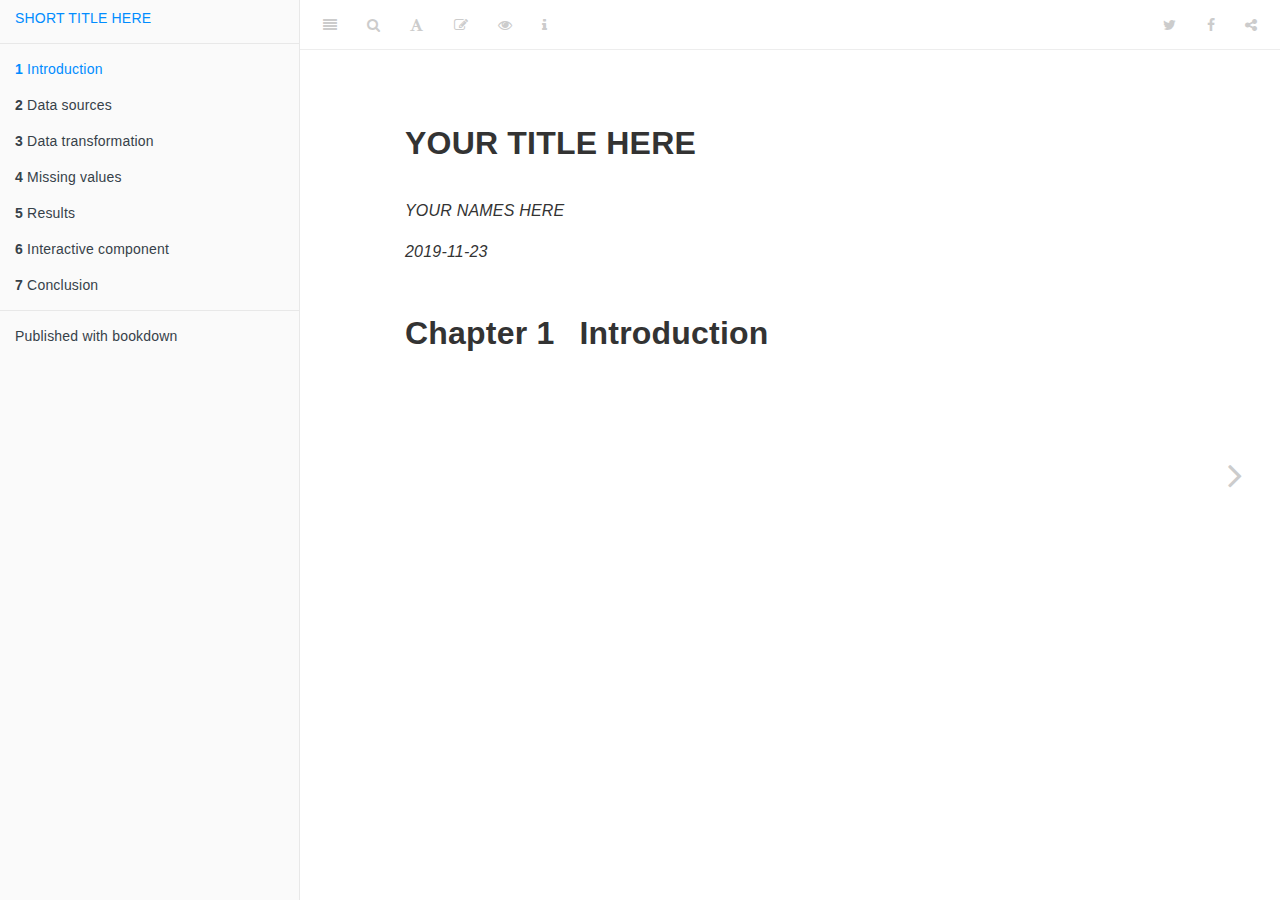
==== docs/index.html @ ee5e500c "Initial commit" ====
<!DOCTYPE html>
<html xmlns="http://www.w3.org/1999/xhtml" lang="" xml:lang="">
<head>

  <meta charset="utf-8" />
  <meta http-equiv="X-UA-Compatible" content="IE=edge" />
  <title>YOUR TITLE HERE</title>
  <meta name="description" content="YOUR TITLE HERE" />
  <meta name="generator" content="bookdown 0.16 and GitBook 2.6.7" />

  <meta property="og:title" content="YOUR TITLE HERE" />
  <meta property="og:type" content="book" />
  
  
  
  

  <meta name="twitter:card" content="summary" />
  <meta name="twitter:title" content="YOUR TITLE HERE" />
  
  
  

<meta name="author" content="YOUR NAMES HERE" />


<meta name="date" content="2019-11-23" />

  <meta name="viewport" content="width=device-width, initial-scale=1" />
  <meta name="apple-mobile-web-app-capable" content="yes" />
  <meta name="apple-mobile-web-app-status-bar-style" content="black" />
  
  

<link rel="next" href="data-sources.html"/>
<script src="libs/jquery-2.2.3/jquery.min.js"></script>
<link href="libs/gitbook-2.6.7/css/style.css" rel="stylesheet" />
<link href="libs/gitbook-2.6.7/css/plugin-table.css" rel="stylesheet" />
<link href="libs/gitbook-2.6.7/css/plugin-bookdown.css" rel="stylesheet" />
<link href="libs/gitbook-2.6.7/css/plugin-highlight.css" rel="stylesheet" />
<link href="libs/gitbook-2.6.7/css/plugin-search.css" rel="stylesheet" />
<link href="libs/gitbook-2.6.7/css/plugin-fontsettings.css" rel="stylesheet" />
<link href="libs/gitbook-2.6.7/css/plugin-clipboard.css" rel="stylesheet" />












<link rel="stylesheet" href="style.css" type="text/css" />
</head>

<body>



  <div class="book without-animation with-summary font-size-2 font-family-1" data-basepath=".">

    <div class="book-summary">
      <nav role="navigation">

<ul class="summary">
<li><a href="./">SHORT TITLE HERE</a></li>

<li class="divider"></li>
<li class="chapter" data-level="1" data-path="index.html"><a href="index.html"><i class="fa fa-check"></i><b>1</b> Introduction</a></li>
<li class="chapter" data-level="2" data-path="data-sources.html"><a href="data-sources.html"><i class="fa fa-check"></i><b>2</b> Data sources</a></li>
<li class="chapter" data-level="3" data-path="data-transformation.html"><a href="data-transformation.html"><i class="fa fa-check"></i><b>3</b> Data transformation</a></li>
<li class="chapter" data-level="4" data-path="missing-values.html"><a href="missing-values.html"><i class="fa fa-check"></i><b>4</b> Missing values</a></li>
<li class="chapter" data-level="5" data-path="results.html"><a href="results.html"><i class="fa fa-check"></i><b>5</b> Results</a></li>
<li class="chapter" data-level="6" data-path="interactive-component.html"><a href="interactive-component.html"><i class="fa fa-check"></i><b>6</b> Interactive component</a></li>
<li class="chapter" data-level="7" data-path="conclusion.html"><a href="conclusion.html"><i class="fa fa-check"></i><b>7</b> Conclusion</a></li>
<li class="divider"></li>
<li><a href="https://github.com/rstudio/bookdown" target="blank">Published with bookdown</a></li>
</ul>

      </nav>
    </div>

    <div class="book-body">
      <div class="body-inner">
        <div class="book-header" role="navigation">
          <h1>
            <i class="fa fa-circle-o-notch fa-spin"></i><a href="./">YOUR TITLE HERE</a>
          </h1>
        </div>

        <div class="page-wrapper" tabindex="-1" role="main">
          <div class="page-inner">

            <section class="normal" id="section-">
<div id="header">
<h1 class="title">YOUR TITLE HERE</h1>
<p class="author"><em>YOUR NAMES HERE</em></p>
<p class="date"><em>2019-11-23</em></p>
</div>
<div id="introduction" class="section level1">
<h1><span class="header-section-number">Chapter 1</span> Introduction</h1>

</div>
            </section>

          </div>
        </div>
      </div>

<a href="data-sources.html" class="navigation navigation-next navigation-unique" aria-label="Next page"><i class="fa fa-angle-right"></i></a>
    </div>
  </div>
<script src="libs/gitbook-2.6.7/js/app.min.js"></script>
<script src="libs/gitbook-2.6.7/js/lunr.js"></script>
<script src="libs/gitbook-2.6.7/js/clipboard.min.js"></script>
<script src="libs/gitbook-2.6.7/js/plugin-search.js"></script>
<script src="libs/gitbook-2.6.7/js/plugin-sharing.js"></script>
<script src="libs/gitbook-2.6.7/js/plugin-fontsettings.js"></script>
<script src="libs/gitbook-2.6.7/js/plugin-bookdown.js"></script>
<script src="libs/gitbook-2.6.7/js/jquery.highlight.js"></script>
<script src="libs/gitbook-2.6.7/js/plugin-clipboard.js"></script>
<script>
gitbook.require(["gitbook"], function(gitbook) {
gitbook.start({
"sharing": {
"github": false,
"facebook": true,
"twitter": true,
"linkedin": false,
"weibo": false,
"instapaper": false,
"vk": false,
"all": ["facebook", "twitter", "linkedin", "weibo", "instapaper"]
},
"fontsettings": {
"theme": "white",
"family": "sans",
"size": 2
},
"edit": {
"link": "https://github.com/YOUR GITHUB USERNAME/YOUR REPO NAME/edit/master/index.Rmd",
"text": "Edit"
},
"history": {
"link": null,
"text": null
},
"view": {
"link": "https://github.com/YOUR GITHUB USERNAME/YOUR REPO NAME/blob/master/index.Rmd",
"text": null
},
"download": null,
"toc": {
"collapse": "subsection"
}
});
});
</script>

</body>

</html>
---- docs/libs/gitbook-2.6.7/css/style.css ----
/*! normalize.css v2.1.0 | MIT License | git.io/normalize */img,legend{border:0}*,.fa{-webkit-font-smoothing:antialiased}.fa-ul>li,sub,sup{position:relative}.book .book-body .page-wrapper .page-inner section.normal hr:after,.book-langs-index .inner .languages:after,.buttons:after,.dropdown-menu .buttons:after{clear:both}body,html{-ms-text-size-adjust:100%;-webkit-text-size-adjust:100%}article,aside,details,figcaption,figure,footer,header,hgroup,main,nav,section,summary{display:block}audio,canvas,video{display:inline-block}.hidden,[hidden]{display:none}audio:not([controls]){display:none;height:0}html{font-family:sans-serif}body,figure{margin:0}a:focus{outline:dotted thin}a:active,a:hover{outline:0}h1{font-size:2em;margin:.67em 0}abbr[title]{border-bottom:1px dotted}b,strong{font-weight:700}dfn{font-style:italic}hr{-moz-box-sizing:content-box;box-sizing:content-box;height:0}mark{background:#ff0;color:#000}code,kbd,pre,samp{font-family:monospace,serif;font-size:1em}pre{white-space:pre-wrap}q{quotes:"\201C" "\201D" "\2018" "\2019"}small{font-size:80%}sub,sup{font-size:75%;line-height:0;vertical-align:baseline}sup{top:-.5em}sub{bottom:-.25em}svg:not(:root){overflow:hidden}fieldset{border:1px solid silver;margin:0 2px;padding:.35em .625em .75em}legend{padding:0}button,input,select,textarea{font-family:inherit;font-size:100%;margin:0}button,input{line-height:normal}button,select{text-transform:none}button,html input[type=button],input[type=reset],input[type=submit]{-webkit-appearance:button;cursor:pointer}button[disabled],html input[disabled]{cursor:default}input[type=checkbox],input[type=radio]{box-sizing:border-box;padding:0}input[type=search]{-webkit-appearance:textfield;-moz-box-sizing:content-box;-webkit-box-sizing:content-box;box-sizing:content-box}input[type=search]::-webkit-search-cancel-button{margin-right:10px;}button::-moz-focus-inner,input::-moz-focus-inner{border:0;padding:0}textarea{overflow:auto;vertical-align:top}table{border-collapse:collapse;border-spacing:0}/*!
 * Preboot v2
 *
 * Open sourced under MIT license by @mdo.
 * Some variables and mixins from Bootstrap (Apache 2 license).
 */.link-inherit,.link-inherit:focus,.link-inherit:hover{color:inherit}.fa,.fa-stack{display:inline-block}/*!
 *  Font Awesome 4.1.0 by @davegandy - http://fontawesome.io - @fontawesome
 *  License - http://fontawesome.io/license (Font: SIL OFL 1.1, CSS: MIT License)
 */@font-face{font-family:FontAwesome;src:url(./fontawesome/fontawesome-webfont.ttf?v=4.1.0) format('truetype');font-weight:400;font-style:normal}.fa{font-family:FontAwesome;font-style:normal;font-weight:400;line-height:1;-moz-osx-font-smoothing:grayscale}.book .book-header,.book .book-summary{font-family:"Helvetica Neue",Helvetica,Arial,sans-serif}.fa-lg{font-size:1.33333333em;line-height:.75em;vertical-align:-15%}.fa-2x{font-size:2em}.fa-3x{font-size:3em}.fa-4x{font-size:4em}.fa-5x{font-size:5em}.fa-fw{width:1.28571429em;text-align:center}.fa-ul{padding-left:0;margin-left:2.14285714em;list-style-type:none}.fa-li{position:absolute;left:-2.14285714em;width:2.14285714em;top:.14285714em;text-align:center}.fa-li.fa-lg{left:-1.85714286em}.fa-border{padding:.2em .25em .15em;border:.08em solid #eee;border-radius:.1em}.pull-right{float:right}.pull-left{float:left}.fa.pull-left{margin-right:.3em}.fa.pull-right{margin-left:.3em}.fa-spin{-webkit-animation:spin 2s infinite linear;-moz-animation:spin 2s infinite linear;-o-animation:spin 2s infinite linear;animation:spin 2s infinite linear}@-moz-keyframes spin{0%{-moz-transform:rotate(0)}100%{-moz-transform:rotate(359deg)}}@-webkit-keyframes spin{0%{-webkit-transform:rotate(0)}100%{-webkit-transform:rotate(359deg)}}@-o-keyframes spin{0%{-o-transform:rotate(0)}100%{-o-transform:rotate(359deg)}}@keyframes spin{0%{-webkit-transform:rotate(0);transform:rotate(0)}100%{-webkit-transform:rotate(359deg);transform:rotate(359deg)}}.fa-rotate-90{filter:progid:DXImageTransform.Microsoft.BasicImage(rotation=1);-webkit-transform:rotate(90deg);-moz-transform:rotate(90deg);-ms-transform:rotate(90deg);-o-transform:rotate(90deg);transform:rotate(90deg)}.fa-rotate-180{filter:progid:DXImageTransform.Microsoft.BasicImage(rotation=2);-webkit-transform:rotate(180deg);-moz-transform:rotate(180deg);-ms-transform:rotate(180deg);-o-transform:rotate(180deg);transform:rotate(180deg)}.fa-rotate-270{filter:progid:DXImageTransform.Microsoft.BasicImage(rotation=3);-webkit-transform:rotate(270deg);-moz-transform:rotate(270deg);-ms-transform:rotate(270deg);-o-transform:rotate(270deg);transform:rotate(270deg)}.fa-flip-horizontal{filter:progid:DXImageTransform.Microsoft.BasicImage(rotation=0, mirror=1);-webkit-transform:scale(-1,1);-moz-transform:scale(-1,1);-ms-transform:scale(-1,1);-o-transform:scale(-1,1);transform:scale(-1,1)}.fa-flip-vertical{filter:progid:DXImageTransform.Microsoft.BasicImage(rotation=2, mirror=1);-webkit-transform:scale(1,-1);-moz-transform:scale(1,-1);-ms-transform:scale(1,-1);-o-transform:scale(1,-1);transform:scale(1,-1)}.fa-stack{position:relative;width:2em;height:2em;line-height:2em;vertical-align:middle}.fa-stack-1x,.fa-stack-2x{position:absolute;left:0;width:100%;text-align:center}.fa-stack-1x{line-height:inherit}.fa-stack-2x{font-size:2em}.fa-inverse{color:#fff}.fa-glass:before{content:"\f000"}.fa-music:before{content:"\f001"}.fa-search:before{content:"\f002"}.fa-envelope-o:before{content:"\f003"}.fa-heart:before{content:"\f004"}.fa-star:before{content:"\f005"}.fa-star-o:before{content:"\f006"}.fa-user:before{content:"\f007"}.fa-film:before{content:"\f008"}.fa-th-large:before{content:"\f009"}.fa-th:before{content:"\f00a"}.fa-th-list:before{content:"\f00b"}.fa-check:before{content:"\f00c"}.fa-times:before{content:"\f00d"}.fa-search-plus:before{content:"\f00e"}.fa-search-minus:before{content:"\f010"}.fa-power-off:before{content:"\f011"}.fa-signal:before{content:"\f012"}.fa-cog:before,.fa-gear:before{content:"\f013"}.fa-trash-o:before{content:"\f014"}.fa-home:before{content:"\f015"}.fa-file-o:before{content:"\f016"}.fa-clock-o:before{content:"\f017"}.fa-road:before{content:"\f018"}.fa-download:before{content:"\f019"}.fa-arrow-circle-o-down:before{content:"\f01a"}.fa-arrow-circle-o-up:before{content:"\f01b"}.fa-inbox:before{content:"\f01c"}.fa-play-circle-o:before{content:"\f01d"}.fa-repeat:before,.fa-rotate-right:before{content:"\f01e"}.fa-refresh:before{content:"\f021"}.fa-list-alt:before{content:"\f022"}.fa-lock:before{content:"\f023"}.fa-flag:before{content:"\f024"}.fa-headphones:before{content:"\f025"}.fa-volume-off:before{content:"\f026"}.fa-volume-down:before{content:"\f027"}.fa-volume-up:before{content:"\f028"}.fa-qrcode:before{content:"\f029"}.fa-barcode:before{content:"\f02a"}.fa-tag:before{content:"\f02b"}.fa-tags:before{content:"\f02c"}.fa-book:before{content:"\f02d"}.fa-bookmark:before{content:"\f02e"}.fa-print:before{content:"\f02f"}.fa-camera:before{content:"\f030"}.fa-font:before{content:"\f031"}.fa-bold:before{content:"\f032"}.fa-italic:before{content:"\f033"}.fa-text-height:before{content:"\f034"}.fa-text-width:before{content:"\f035"}.fa-align-left:before{content:"\f036"}.fa-align-center:before{content:"\f037"}.fa-align-right:before{content:"\f038"}.fa-align-justify:before{content:"\f039"}.fa-list:before{content:"\f03a"}.fa-dedent:before,.fa-outdent:before{content:"\f03b"}.fa-indent:before{content:"\f03c"}.fa-video-camera:before{content:"\f03d"}.fa-image:before,.fa-photo:before,.fa-picture-o:before{content:"\f03e"}.fa-pencil:before{content:"\f040"}.fa-map-marker:before{content:"\f041"}.fa-adjust:before{content:"\f042"}.fa-tint:before{content:"\f043"}.fa-edit:before,.fa-pencil-square-o:before{content:"\f044"}.fa-share-square-o:before{content:"\f045"}.fa-check-square-o:before{content:"\f046"}.fa-arrows:before{content:"\f047"}.fa-step-backward:before{content:"\f048"}.fa-fast-backward:before{content:"\f049"}.fa-backward:before{content:"\f04a"}.fa-play:before{content:"\f04b"}.fa-pause:before{content:"\f04c"}.fa-stop:before{content:"\f04d"}.fa-forward:before{content:"\f04e"}.fa-fast-forward:before{content:"\f050"}.fa-step-forward:before{content:"\f051"}.fa-eject:before{content:"\f052"}.fa-chevron-left:before{content:"\f053"}.fa-chevron-right:before{content:"\f054"}.fa-plus-circle:before{content:"\f055"}.fa-minus-circle:before{content:"\f056"}.fa-times-circle:before{content:"\f057"}.fa-check-circle:before{content:"\f058"}.fa-question-circle:before{content:"\f059"}.fa-info-circle:before{content:"\f05a"}.fa-crosshairs:before{content:"\f05b"}.fa-times-circle-o:before{content:"\f05c"}.fa-check-circle-o:before{content:"\f05d"}.fa-ban:before{content:"\f05e"}.fa-arrow-left:before{content:"\f060"}.fa-arrow-right:before{content:"\f061"}.fa-arrow-up:before{content:"\f062"}.fa-arrow-down:before{content:"\f063"}.fa-mail-forward:before,.fa-share:before{content:"\f064"}.fa-expand:before{content:"\f065"}.fa-compress:before{content:"\f066"}.fa-plus:before{content:"\f067"}.fa-minus:before{content:"\f068"}.fa-asterisk:before{content:"\f069"}.fa-exclamation-circle:before{content:"\f06a"}.fa-gift:before{content:"\f06b"}.fa-leaf:before{content:"\f06c"}.fa-fire:before{content:"\f06d"}.fa-eye:before{content:"\f06e"}.fa-eye-slash:before{content:"\f070"}.fa-exclamation-triangle:before,.fa-warning:before{content:"\f071"}.fa-plane:before{content:"\f072"}.fa-calendar:before{content:"\f073"}.fa-random:before{content:"\f074"}.fa-comment:before{content:"\f075"}.fa-magnet:before{content:"\f076"}.fa-chevron-up:before{content:"\f077"}.fa-chevron-down:before{content:"\f078"}.fa-retweet:before{content:"\f079"}.fa-shopping-cart:before{content:"\f07a"}.fa-folder:before{content:"\f07b"}.fa-folder-open:before{content:"\f07c"}.fa-arrows-v:before{content:"\f07d"}.fa-arrows-h:before{content:"\f07e"}.fa-bar-chart-o:before{content:"\f080"}.fa-twitter-square:before{content:"\f081"}.fa-facebook-square:before{content:"\f082"}.fa-camera-retro:before{content:"\f083"}.fa-key:before{content:"\f084"}.fa-cogs:before,.fa-gears:before{content:"\f085"}.fa-comments:before{content:"\f086"}.fa-thumbs-o-up:before{content:"\f087"}.fa-thumbs-o-down:before{content:"\f088"}.fa-star-half:before{content:"\f089"}.fa-heart-o:before{content:"\f08a"}.fa-sign-out:before{content:"\f08b"}.fa-linkedin-square:before{content:"\f08c"}.fa-thumb-tack:before{content:"\f08d"}.fa-external-link:before{content:"\f08e"}.fa-sign-in:before{content:"\f090"}.fa-trophy:before{content:"\f091"}.fa-github-square:before{content:"\f092"}.fa-upload:before{content:"\f093"}.fa-lemon-o:before{content:"\f094"}.fa-phone:before{content:"\f095"}.fa-square-o:before{content:"\f096"}.fa-bookmark-o:before{content:"\f097"}.fa-phone-square:before{content:"\f098"}.fa-twitter:before{content:"\f099"}.fa-facebook:before{content:"\f09a"}.fa-github:before{content:"\f09b"}.fa-unlock:before{content:"\f09c"}.fa-credit-card:before{content:"\f09d"}.fa-rss:before{content:"\f09e"}.fa-hdd-o:before{content:"\f0a0"}.fa-bullhorn:before{content:"\f0a1"}.fa-bell:before{content:"\f0f3"}.fa-certificate:before{content:"\f0a3"}.fa-hand-o-right:before{content:"\f0a4"}.fa-hand-o-left:before{content:"\f0a5"}.fa-hand-o-up:before{content:"\f0a6"}.fa-hand-o-down:before{content:"\f0a7"}.fa-arrow-circle-left:before{content:"\f0a8"}.fa-arrow-circle-right:before{content:"\f0a9"}.fa-arrow-circle-up:before{content:"\f0aa"}.fa-arrow-circle-down:before{content:"\f0ab"}.fa-globe:before{content:"\f0ac"}.fa-wrench:before{content:"\f0ad"}.fa-tasks:before{content:"\f0ae"}.fa-filter:before{content:"\f0b0"}.fa-briefcase:before{content:"\f0b1"}.fa-arrows-alt:before{content:"\f0b2"}.fa-group:before,.fa-users:before{content:"\f0c0"}.fa-chain:before,.fa-link:before{content:"\f0c1"}.fa-cloud:before{content:"\f0c2"}.fa-flask:before{content:"\f0c3"}.fa-cut:before,.fa-scissors:before{content:"\f0c4"}.fa-copy:before,.fa-files-o:before{content:"\f0c5"}.fa-paperclip:before{content:"\f0c6"}.fa-floppy-o:before,.fa-save:before{content:"\f0c7"}.fa-square:before{content:"\f0c8"}.fa-bars:before,.fa-navicon:before,.fa-reorder:before{content:"\f0c9"}.fa-list-ul:before{content:"\f0ca"}.fa-list-ol:before{content:"\f0cb"}.fa-strikethrough:before{content:"\f0cc"}.fa-underline:before{content:"\f0cd"}.fa-table:before{content:"\f0ce"}.fa-magic:before{content:"\f0d0"}.fa-truck:before{content:"\f0d1"}.fa-pinterest:before{content:"\f0d2"}.fa-pinterest-square:before{content:"\f0d3"}.fa-google-plus-square:before{content:"\f0d4"}.fa-google-plus:before{content:"\f0d5"}.fa-money:before{content:"\f0d6"}.fa-caret-down:before{content:"\f0d7"}.fa-caret-up:before{content:"\f0d8"}.fa-caret-left:before{content:"\f0d9"}.fa-caret-right:before{content:"\f0da"}.fa-columns:before{content:"\f0db"}.fa-sort:before,.fa-unsorted:before{content:"\f0dc"}.fa-sort-desc:before,.fa-sort-down:before{content:"\f0dd"}.fa-sort-asc:before,.fa-sort-up:before{content:"\f0de"}.fa-envelope:before{content:"\f0e0"}.fa-linkedin:before{content:"\f0e1"}.fa-rotate-left:before,.fa-undo:before{content:"\f0e2"}.fa-gavel:before,.fa-legal:before{content:"\f0e3"}.fa-dashboard:before,.fa-tachometer:before{content:"\f0e4"}.fa-comment-o:before{content:"\f0e5"}.fa-comments-o:before{content:"\f0e6"}.fa-bolt:before,.fa-flash:before{content:"\f0e7"}.fa-sitemap:before{content:"\f0e8"}.fa-umbrella:before{content:"\f0e9"}.fa-clipboard:before,.fa-paste:before{content:"\f0ea"}.fa-lightbulb-o:before{content:"\f0eb"}.fa-exchange:before{content:"\f0ec"}.fa-cloud-download:before{content:"\f0ed"}.fa-cloud-upload:before{content:"\f0ee"}.fa-user-md:before{content:"\f0f0"}.fa-stethoscope:before{content:"\f0f1"}.fa-suitcase:before{content:"\f0f2"}.fa-bell-o:before{content:"\f0a2"}.fa-coffee:before{content:"\f0f4"}.fa-cutlery:before{content:"\f0f5"}.fa-file-text-o:before{content:"\f0f6"}.fa-building-o:before{content:"\f0f7"}.fa-hospital-o:before{content:"\f0f8"}.fa-ambulance:before{content:"\f0f9"}.fa-medkit:before{content:"\f0fa"}.fa-fighter-jet:before{content:"\f0fb"}.fa-beer:before{content:"\f0fc"}.fa-h-square:before{content:"\f0fd"}.fa-plus-square:before{content:"\f0fe"}.fa-angle-double-left:before{content:"\f100"}.fa-angle-double-right:before{content:"\f101"}.fa-angle-double-up:before{content:"\f102"}.fa-angle-double-down:before{content:"\f103"}.fa-angle-left:before{content:"\f104"}.fa-angle-right:before{content:"\f105"}.fa-angle-up:before{content:"\f106"}.fa-angle-down:before{content:"\f107"}.fa-desktop:before{content:"\f108"}.fa-laptop:before{content:"\f109"}.fa-tablet:before{content:"\f10a"}.fa-mobile-phone:before,.fa-mobile:before{content:"\f10b"}.fa-circle-o:before{content:"\f10c"}.fa-quote-left:before{content:"\f10d"}.fa-quote-right:before{content:"\f10e"}.fa-spinner:before{content:"\f110"}.fa-circle:before{content:"\f111"}.fa-mail-reply:before,.fa-reply:before{content:"\f112"}.fa-github-alt:before{content:"\f113"}.fa-folder-o:before{content:"\f114"}.fa-folder-open-o:before{content:"\f115"}.fa-smile-o:before{content:"\f118"}.fa-frown-o:before{content:"\f119"}.fa-meh-o:before{content:"\f11a"}.fa-gamepad:before{content:"\f11b"}.fa-keyboard-o:before{content:"\f11c"}.fa-flag-o:before{content:"\f11d"}.fa-flag-checkered:before{content:"\f11e"}.fa-terminal:before{content:"\f120"}.fa-code:before{content:"\f121"}.fa-mail-reply-all:before,.fa-reply-all:before{content:"\f122"}.fa-star-half-empty:before,.fa-star-half-full:before,.fa-star-half-o:before{content:"\f123"}.fa-location-arrow:before{content:"\f124"}.fa-crop:before{content:"\f125"}.fa-code-fork:before{content:"\f126"}.fa-chain-broken:before,.fa-unlink:before{content:"\f127"}.fa-question:before{content:"\f128"}.fa-info:before{content:"\f129"}.fa-exclamation:before{content:"\f12a"}.fa-superscript:before{content:"\f12b"}.fa-subscript:before{content:"\f12c"}.fa-eraser:before{content:"\f12d"}.fa-puzzle-piece:before{content:"\f12e"}.fa-microphone:before{content:"\f130"}.fa-microphone-slash:before{content:"\f131"}.fa-shield:before{content:"\f132"}.fa-calendar-o:before{content:"\f133"}.fa-fire-extinguisher:before{content:"\f134"}.fa-rocket:before{content:"\f135"}.fa-maxcdn:before{content:"\f136"}.fa-chevron-circle-left:before{content:"\f137"}.fa-chevron-circle-right:before{content:"\f138"}.fa-chevron-circle-up:before{content:"\f139"}.fa-chevron-circle-down:before{content:"\f13a"}.fa-html5:before{content:"\f13b"}.fa-css3:before{content:"\f13c"}.fa-anchor:before{content:"\f13d"}.fa-unlock-alt:before{content:"\f13e"}.fa-bullseye:before{content:"\f140"}.fa-ellipsis-h:before{content:"\f141"}.fa-ellipsis-v:before{content:"\f142"}.fa-rss-square:before{content:"\f143"}.fa-play-circle:before{content:"\f144"}.fa-ticket:before{content:"\f145"}.fa-minus-square:before{content:"\f146"}.fa-minus-square-o:before{content:"\f147"}.fa-level-up:before{content:"\f148"}.fa-level-down:before{content:"\f149"}.fa-check-square:before{content:"\f14a"}.fa-pencil-square:before{content:"\f14b"}.fa-external-link-square:before{content:"\f14c"}.fa-share-square:before{content:"\f14d"}.fa-compass:before{content:"\f14e"}.fa-caret-square-o-down:before,.fa-toggle-down:before{content:"\f150"}.fa-caret-square-o-up:before,.fa-toggle-up:before{content:"\f151"}.fa-caret-square-o-right:before,.fa-toggle-right:before{content:"\f152"}.fa-eur:before,.fa-euro:before{content:"\f153"}.fa-gbp:before{content:"\f154"}.fa-dollar:before,.fa-usd:before{content:"\f155"}.fa-inr:before,.fa-rupee:before{content:"\f156"}.fa-cny:before,.fa-jpy:before,.fa-rmb:before,.fa-yen:before{content:"\f157"}.fa-rouble:before,.fa-rub:before,.fa-ruble:before{content:"\f158"}.fa-krw:before,.fa-won:before{content:"\f159"}.fa-bitcoin:before,.fa-btc:before{content:"\f15a"}.fa-file:before{content:"\f15b"}.fa-file-text:before{content:"\f15c"}.fa-sort-alpha-asc:before{content:"\f15d"}.fa-sort-alpha-desc:before{content:"\f15e"}.fa-sort-amount-asc:before{content:"\f160"}.fa-sort-amount-desc:before{content:"\f161"}.fa-sort-numeric-asc:before{content:"\f162"}.fa-sort-numeric-desc:before{content:"\f163"}.fa-thumbs-up:before{content:"\f164"}.fa-thumbs-down:before{content:"\f165"}.fa-youtube-square:before{content:"\f166"}.fa-youtube:before{content:"\f167"}.fa-xing:before{content:"\f168"}.fa-xing-square:before{content:"\f169"}.fa-youtube-play:before{content:"\f16a"}.fa-dropbox:before{content:"\f16b"}.fa-stack-overflow:before{content:"\f16c"}.fa-instagram:before{content:"\f16d"}.fa-flickr:before{content:"\f16e"}.fa-adn:before{content:"\f170"}.fa-bitbucket:before{content:"\f171"}.fa-bitbucket-square:before{content:"\f172"}.fa-tumblr:before{content:"\f173"}.fa-tumblr-square:before{content:"\f174"}.fa-long-arrow-down:before{content:"\f175"}.fa-long-arrow-up:before{content:"\f176"}.fa-long-arrow-left:before{content:"\f177"}.fa-long-arrow-right:before{content:"\f178"}.fa-apple:before{content:"\f179"}.fa-windows:before{content:"\f17a"}.fa-android:before{content:"\f17b"}.fa-linux:before{content:"\f17c"}.fa-dribbble:before{content:"\f17d"}.fa-skype:before{content:"\f17e"}.fa-foursquare:before{content:"\f180"}.fa-trello:before{content:"\f181"}.fa-female:before{content:"\f182"}.fa-male:before{content:"\f183"}.fa-gittip:before{content:"\f184"}.fa-sun-o:before{content:"\f185"}.fa-moon-o:before{content:"\f186"}.fa-archive:before{content:"\f187"}.fa-bug:before{content:"\f188"}.fa-vk:before{content:"\f189"}.fa-weibo:before{content:"\f18a"}.fa-renren:before{content:"\f18b"}.fa-pagelines:before{content:"\f18c"}.fa-stack-exchange:before{content:"\f18d"}.fa-arrow-circle-o-right:before{content:"\f18e"}.fa-arrow-circle-o-left:before{content:"\f190"}.fa-caret-square-o-left:before,.fa-toggle-left:before{content:"\f191"}.fa-dot-circle-o:before{content:"\f192"}.fa-wheelchair:before{content:"\f193"}.fa-vimeo-square:before{content:"\f194"}.fa-try:before,.fa-turkish-lira:before{content:"\f195"}.fa-plus-square-o:before{content:"\f196"}.fa-space-shuttle:before{content:"\f197"}.fa-slack:before{content:"\f198"}.fa-envelope-square:before{content:"\f199"}.fa-wordpress:before{content:"\f19a"}.fa-openid:before{content:"\f19b"}.fa-bank:before,.fa-institution:before,.fa-university:before{content:"\f19c"}.fa-graduation-cap:before,.fa-mortar-board:before{content:"\f19d"}.fa-yahoo:before{content:"\f19e"}.fa-google:before{content:"\f1a0"}.fa-reddit:before{content:"\f1a1"}.fa-reddit-square:before{content:"\f1a2"}.fa-stumbleupon-circle:before{content:"\f1a3"}.fa-stumbleupon:before{content:"\f1a4"}.fa-delicious:before{content:"\f1a5"}.fa-digg:before{content:"\f1a6"}.fa-pied-piper-square:before,.fa-pied-piper:before{content:"\f1a7"}.fa-pied-piper-alt:before{content:"\f1a8"}.fa-drupal:before{content:"\f1a9"}.fa-joomla:before{content:"\f1aa"}.fa-language:before{content:"\f1ab"}.fa-fax:before{content:"\f1ac"}.fa-building:before{content:"\f1ad"}.fa-child:before{content:"\f1ae"}.fa-paw:before{content:"\f1b0"}.fa-spoon:before{content:"\f1b1"}.fa-cube:before{content:"\f1b2"}.fa-cubes:before{content:"\f1b3"}.fa-behance:before{content:"\f1b4"}.fa-behance-square:before{content:"\f1b5"}.fa-steam:before{content:"\f1b6"}.fa-steam-square:before{content:"\f1b7"}.fa-recycle:before{content:"\f1b8"}.fa-automobile:before,.fa-car:before{content:"\f1b9"}.fa-cab:before,.fa-taxi:before{content:"\f1ba"}.fa-tree:before{content:"\f1bb"}.fa-spotify:before{content:"\f1bc"}.fa-deviantart:before{content:"\f1bd"}.fa-soundcloud:before{content:"\f1be"}.fa-database:before{content:"\f1c0"}.fa-file-pdf-o:before{content:"\f1c1"}.fa-file-word-o:before{content:"\f1c2"}.fa-file-excel-o:before{content:"\f1c3"}.fa-file-powerpoint-o:before{content:"\f1c4"}.fa-file-image-o:before,.fa-file-photo-o:before,.fa-file-picture-o:before{content:"\f1c5"}.fa-file-archive-o:before,.fa-file-zip-o:before{content:"\f1c6"}.fa-file-audio-o:before,.fa-file-sound-o:before{content:"\f1c7"}.fa-file-movie-o:before,.fa-file-video-o:before{content:"\f1c8"}.fa-file-code-o:before{content:"\f1c9"}.fa-vine:before{content:"\f1ca"}.fa-codepen:before{content:"\f1cb"}.fa-jsfiddle:before{content:"\f1cc"}.fa-life-bouy:before,.fa-life-ring:before,.fa-life-saver:before,.fa-support:before{content:"\f1cd"}.fa-circle-o-notch:before{content:"\f1ce"}.fa-ra:before,.fa-rebel:before{content:"\f1d0"}.fa-empire:before,.fa-ge:before{content:"\f1d1"}.fa-git-square:before{content:"\f1d2"}.fa-git:before{content:"\f1d3"}.fa-hacker-news:before{content:"\f1d4"}.fa-tencent-weibo:before{content:"\f1d5"}.fa-qq:before{content:"\f1d6"}.fa-wechat:before,.fa-weixin:before{content:"\f1d7"}.fa-paper-plane:before,.fa-send:before{content:"\f1d8"}.fa-paper-plane-o:before,.fa-send-o:before{content:"\f1d9"}.fa-history:before{content:"\f1da"}.fa-circle-thin:before{content:"\f1db"}.fa-header:before{content:"\f1dc"}.fa-paragraph:before{content:"\f1dd"}.fa-sliders:before{content:"\f1de"}.fa-share-alt:before{content:"\f1e0"}.fa-share-alt-square:before{content:"\f1e1"}.fa-bomb:before{content:"\f1e2"}.book-langs-index{width:100%;height:100%;padding:40px 0;margin:0;overflow:auto}@media (max-width:600px){.book-langs-index{padding:0}}.book-langs-index .inner{max-width:600px;width:100%;margin:0 auto;padding:30px;background:#fff;border-radius:3px}.book-langs-index .inner h3{margin:0}.book-langs-index .inner .languages{list-style:none;padding:20px 30px;margin-top:20px;border-top:1px solid #eee}.book-langs-index .inner .languages:after,.book-langs-index .inner .languages:before{content:" ";display:table;line-height:0}.book-langs-index .inner .languages li{width:50%;float:left;padding:10px 5px;font-size:16px}@media (max-width:600px){.book-langs-index .inner .languages li{width:100%;max-width:100%}}.book .book-header{overflow:visible;height:50px;padding:0 8px;z-index:2;font-size:.85em;color:#7e888b;background:0 0}.book .book-header .btn{display:block;height:50px;padding:0 15px;border-bottom:none;color:#ccc;text-transform:uppercase;line-height:50px;-webkit-box-shadow:none!important;box-shadow:none!important;position:relative;font-size:14px}.book .book-header .btn:hover{position:relative;text-decoration:none;color:#444;background:0 0}.book .book-header h1{margin:0;font-size:20px;font-weight:200;text-align:center;line-height:50px;opacity:0;padding-left:200px;padding-right:200px;-webkit-transition:opacity .2s ease;-moz-transition:opacity .2s ease;-o-transition:opacity .2s ease;transition:opacity .2s ease;overflow:hidden;text-overflow:ellipsis;white-space:nowrap}.book .book-header h1 a,.book .book-header h1 a:hover{color:inherit;text-decoration:none}@media (max-width:1000px){.book .book-header h1{display:none}}.book .book-header h1 i{display:none}.book .book-header:hover h1{opacity:1}.book.is-loading .book-header h1 i{display:inline-block}.book.is-loading .book-header h1 a{display:none}.dropdown{position:relative}.dropdown-menu{position:absolute;top:100%;left:0;z-index:100;display:none;float:left;min-width:160px;padding:0;margin:2px 0 0;list-style:none;font-size:14px;background-color:#fafafa;border:1px solid rgba(0,0,0,.07);border-radius:1px;-webkit-box-shadow:0 6px 12px rgba(0,0,0,.175);box-shadow:0 6px 12px rgba(0,0,0,.175);background-clip:padding-box}.dropdown-menu.open{display:block}.dropdown-menu.dropdown-left{left:auto;right:4%}.dropdown-menu.dropdown-left .dropdown-caret{right:14px;left:auto}.dropdown-menu .dropdown-caret{position:absolute;top:-8px;left:14px;width:18px;height:10px;float:left;overflow:hidden}.dropdown-menu .dropdown-caret .caret-inner,.dropdown-menu .dropdown-caret .caret-outer{display:inline-block;top:0;border-left:9px solid transparent;border-right:9px solid transparent;position:absolute}.dropdown-menu .dropdown-caret .caret-outer{border-bottom:9px solid rgba(0,0,0,.1);height:auto;left:0;width:auto;margin-left:-1px}.dropdown-menu .dropdown-caret .caret-inner{margin-top:-1px;top:1px;border-bottom:9px solid #fafafa}.dropdown-menu .buttons{border-bottom:1px solid rgba(0,0,0,.07)}.dropdown-menu .buttons:after,.dropdown-menu .buttons:before{content:" ";display:table;line-height:0}.dropdown-menu .buttons:last-child{border-bottom:none}.dropdown-menu .buttons .button{border:0;background-color:transparent;color:#a6a6a6;width:100%;text-align:center;float:left;line-height:1.42857143;padding:8px 4px}.alert,.dropdown-menu .buttons .button:hover{color:#444}.dropdown-menu .buttons .button:focus,.dropdown-menu .buttons .button:hover{outline:0}.dropdown-menu .buttons .button.size-2{width:50%}.dropdown-menu .buttons .button.size-3{width:33%}.alert{padding:15px;margin-bottom:20px;background:#eee;border-bottom:5px solid #ddd}.alert-success{background:#dff0d8;border-color:#d6e9c6;color:#3c763d}.alert-info{background:#d9edf7;border-color:#bce8f1;color:#31708f}.alert-danger{background:#f2dede;border-color:#ebccd1;color:#a94442}.alert-warning{background:#fcf8e3;border-color:#faebcc;color:#8a6d3b}.book .book-summary{position:absolute;top:0;left:-300px;bottom:0;z-index:1;width:300px;color:#364149;background:#fafafa;border-right:1px solid rgba(0,0,0,.07);-webkit-transition:left 250ms ease;-moz-transition:left 250ms ease;-o-transition:left 250ms ease;transition:left 250ms ease}.book .book-summary ul.summary{position:absolute;top:0;left:0;right:0;bottom:0;overflow-y:auto;list-style:none;margin:0;padding:0;-webkit-transition:top .5s ease;-moz-transition:top .5s ease;-o-transition:top .5s ease;transition:top .5s ease}.book .book-summary ul.summary li{list-style:none}.book .book-summary ul.summary li.divider{height:1px;margin:7px 0;overflow:hidden;background:rgba(0,0,0,.07)}.book .book-summary ul.summary li i.fa-check{display:none;position:absolute;right:9px;top:16px;font-size:9px;color:#3c3}.book .book-summary ul.summary li.done>a{color:#364149;font-weight:400}.book .book-summary ul.summary li.done>a i{display:inline}.book .book-summary ul.summary li a,.book .book-summary ul.summary li span{display:block;padding:10px 15px;border-bottom:none;color:#364149;background:0 0;text-overflow:ellipsis;overflow:hidden;white-space:nowrap;position:relative}.book .book-summary ul.summary li span{cursor:not-allowed;opacity:.3;filter:alpha(opacity=30)}.book .book-summary ul.summary li a:hover,.book .book-summary ul.summary li.active>a{color:#008cff;background:0 0;text-decoration:none}.book .book-summary ul.summary li ul{padding-left:20px}@media (max-width:600px){.book .book-summary{width:calc(100% - 60px);bottom:0;left:-100%}}.book.with-summary .book-summary{left:0}.book.without-animation .book-summary{-webkit-transition:none!important;-moz-transition:none!important;-o-transition:none!important;transition:none!important}.book{position:relative;width:100%;height:100%}.book .book-body,.book .book-body .body-inner{position:absolute;top:0;left:0;overflow-y:auto;bottom:0;right:0}.book .book-body{color:#000;background:#fff;-webkit-transition:left 250ms ease;-moz-transition:left 250ms ease;-o-transition:left 250ms ease;transition:left 250ms ease}.book .book-body .page-wrapper{position:relative;outline:0}.book .book-body .page-wrapper .page-inner{max-width:800px;margin:0 auto;padding:20px 0 40px}.book .book-body .page-wrapper .page-inner section{margin:0;padding:5px 15px;background:#fff;border-radius:2px;line-height:1.7;font-size:1.6rem}.book .book-body .page-wrapper .page-inner .btn-group .btn{border-radius:0;background:#eee;border:0}@media (max-width:1240px){.book .book-body{-webkit-transition:-webkit-transform 250ms ease;-moz-transition:-moz-transform 250ms ease;-o-transition:-o-transform 250ms ease;transition:transform 250ms ease;padding-bottom:20px}.book .book-body .body-inner{position:static;min-height:calc(100% - 50px)}}@media (min-width:600px){.book.with-summary .book-body{left:300px}}@media (max-width:600px){.book.with-summary{overflow:hidden}.book.with-summary .book-body{-webkit-transform:translate(calc(100% - 60px),0);-moz-transform:translate(calc(100% - 60px),0);-ms-transform:translate(calc(100% - 60px),0);-o-transform:translate(calc(100% - 60px),0);transform:translate(calc(100% - 60px),0)}}.book.without-animation .book-body{-webkit-transition:none!important;-moz-transition:none!important;-o-transition:none!important;transition:none!important}.buttons:after,.buttons:before{content:" ";display:table;line-height:0}.button{border:0;background:#eee;color:#666;width:100%;text-align:center;float:left;line-height:1.42857143;padding:8px 4px}.button:hover{color:#444}.button:focus,.button:hover{outline:0}.button.size-2{width:50%}.button.size-3{width:33%}.book .book-body .page-wrapper .page-inner section{display:none}.book .book-body .page-wrapper .page-inner section.normal{display:block;word-wrap:break-word;overflow:hidden;color:#333;line-height:1.7;text-size-adjust:100%;-ms-text-size-adjust:100%;-webkit-text-size-adjust:100%;-moz-text-size-adjust:100%}.book .book-body .page-wrapper .page-inner section.normal *{box-sizing:border-box;-webkit-box-sizing:border-box;}.book .book-body .page-wrapper .page-inner section.normal>:first-child{margin-top:0!important}.book .book-body .page-wrapper .page-inner section.normal>:last-child{margin-bottom:0!important}.book .book-body .page-wrapper .page-inner section.normal blockquote,.book .book-body .page-wrapper .page-inner section.normal code,.book .book-body .page-wrapper .page-inner section.normal figure,.book .book-body .page-wrapper .page-inner section.normal img,.book .book-body .page-wrapper .page-inner section.normal pre,.book .book-body .page-wrapper .page-inner section.normal table,.book .book-body .page-wrapper .page-inner section.normal tr{page-break-inside:avoid}.book .book-body .page-wrapper .page-inner section.normal h2,.book .book-body .page-wrapper .page-inner section.normal h3,.book .book-body .page-wrapper .page-inner section.normal h4,.book .book-body .page-wrapper .page-inner section.normal h5,.book .book-body .page-wrapper .page-inner section.normal p{orphans:3;widows:3}.book .book-body .page-wrapper .page-inner section.normal h1,.book .book-body .page-wrapper .page-inner section.normal h2,.book .book-body .page-wrapper .page-inner section.normal h3,.book .book-body .page-wrapper .page-inner section.normal h4,.book .book-body .page-wrapper .page-inner section.normal h5{page-break-after:avoid}.book .book-body .page-wrapper .page-inner section.normal b,.book .book-body .page-wrapper .page-inner section.normal strong{font-weight:700}.book .book-body .page-wrapper .page-inner section.normal em{font-style:italic}.book .book-body .page-wrapper .page-inner section.normal blockquote,.book .book-body .page-wrapper .page-inner section.normal dl,.book .book-body .page-wrapper .page-inner section.normal ol,.book .book-body .page-wrapper .page-inner section.normal p,.book .book-body .page-wrapper .page-inner section.normal table,.book .book-body .page-wrapper .page-inner section.normal ul{margin-top:0;margin-bottom:.85em}.book .book-body .page-wrapper .page-inner section.normal a{color:#4183c4;text-decoration:none;background:0 0}.book .book-body .page-wrapper .page-inner section.normal a:active,.book .book-body .page-wrapper .page-inner section.normal a:focus,.book .book-body .page-wrapper .page-inner section.normal a:hover{outline:0;text-decoration:underline}.book .book-body .page-wrapper .page-inner section.normal img{border:0;max-width:100%}.book .book-body .page-wrapper .page-inner section.normal hr{height:4px;padding:0;margin:1.7em 0;overflow:hidden;background-color:#e7e7e7;border:none}.book .book-body .page-wrapper .page-inner section.normal hr:after,.book .book-body .page-wrapper .page-inner section.normal hr:before{display:table;content:" "}.book .book-body .page-wrapper .page-inner section.normal h1,.book .book-body .page-wrapper .page-inner section.normal h2,.book .book-body .page-wrapper .page-inner section.normal h3,.book .book-body .page-wrapper .page-inner section.normal h4,.book .book-body .page-wrapper .page-inner section.normal h5,.book .book-body .page-wrapper .page-inner section.normal h6{margin-top:1.275em;margin-bottom:.85em;}.book .book-body .page-wrapper .page-inner section.normal h1{font-size:2em}.book .book-body .page-wrapper .page-inner section.normal h2{font-size:1.75em}.book .book-body .page-wrapper .page-inner section.normal h3{font-size:1.5em}.book .book-body .page-wrapper .page-inner section.normal h4{font-size:1.25em}.book .book-body .page-wrapper .page-inner section.normal h5{font-size:1em}.book .book-body .page-wrapper .page-inner section.normal h6{font-size:1em;color:#777}.book .book-body .page-wrapper .page-inner section.normal code,.book .book-body .page-wrapper .page-inner section.normal pre{font-family:Consolas,"Liberation Mono",Menlo,Courier,monospace;direction:ltr;border:none;color:inherit}.book .book-body .page-wrapper .page-inner section.normal pre{overflow:auto;word-wrap:normal;margin:0 0 1.275em;padding:.85em 1em;background:#f7f7f7}.book .book-body .page-wrapper .page-inner section.normal pre>code{display:inline;max-width:initial;padding:0;margin:0;overflow:initial;line-height:inherit;font-size:.85em;white-space:pre;background:0 0}.book .book-body .page-wrapper .page-inner section.normal pre>code:after,.book .book-body .page-wrapper .page-inner section.normal pre>code:before{content:normal}.book .book-body .page-wrapper .page-inner section.normal code{padding:.2em;margin:0;font-size:.85em;background-color:#f7f7f7}.book .book-body .page-wrapper .page-inner section.normal code:after,.book .book-body .page-wrapper .page-inner section.normal code:before{letter-spacing:-.2em;content:"\00a0"}.book .book-body .page-wrapper .page-inner section.normal ol,.book .book-body .page-wrapper .page-inner section.normal ul{padding:0 0 0 2em;margin:0 0 .85em}.book .book-body .page-wrapper .page-inner section.normal ol ol,.book .book-body .page-wrapper .page-inner section.normal ol ul,.book .book-body .page-wrapper .page-inner section.normal ul ol,.book .book-body .page-wrapper .page-inner section.normal ul ul{margin-top:0;margin-bottom:0}.book .book-body .page-wrapper .page-inner section.normal ol ol{list-style-type:lower-roman}.book .book-body .page-wrapper .page-inner section.normal blockquote{margin:0 0 .85em;padding:0 15px;opacity:0.75;border-left:4px solid #dcdcdc}.book .book-body .page-wrapper .page-inner section.normal blockquote:first-child{margin-top:0}.book .book-body .page-wrapper .page-inner section.normal blockquote:last-child{margin-bottom:0}.book .book-body .page-wrapper .page-inner section.normal dl{padding:0}.book .book-body .page-wrapper .page-inner section.normal dl dt{padding:0;margin-top:.85em;font-style:italic;font-weight:700}.book .book-body .page-wrapper .page-inner section.normal dl dd{padding:0 .85em;margin-bottom:.85em}.book .book-body .page-wrapper .page-inner section.normal dd{margin-left:0}.book .book-body .page-wrapper .page-inner section.normal .glossary-term{cursor:help;text-decoration:underline}.book .book-body .navigation{position:absolute;top:50px;bottom:0;margin:0;max-width:150px;min-width:90px;display:flex;justify-content:center;align-content:center;flex-direction:column;font-size:40px;color:#ccc;text-align:center;-webkit-transition:all 350ms ease;-moz-transition:all 350ms ease;-o-transition:all 350ms ease;transition:all 350ms ease}.book .book-body .navigation:hover{text-decoration:none;color:#444}.book .book-body .navigation.navigation-next{right:0}.book .book-body .navigation.navigation-prev{left:0}@media (max-width:1240px){.book .book-body .navigation{position:static;top:auto;max-width:50%;width:50%;display:inline-block;float:left}.book .book-body .navigation.navigation-unique{max-width:100%;width:100%}}.book .book-body .page-wrapper .page-inner section.glossary{margin-bottom:40px}.book .book-body .page-wrapper .page-inner section.glossary h2 a,.book .book-body .page-wrapper .page-inner section.glossary h2 a:hover{color:inherit;text-decoration:none}.book .book-body .page-wrapper .page-inner section.glossary .glossary-index{list-style:none;margin:0;padding:0}.book .book-body .page-wrapper .page-inner section.glossary .glossary-index li{display:inline;margin:0 8px;white-space:nowrap}*{-webkit-box-sizing:border-box;-moz-box-sizing:border-box;box-sizing:border-box;-webkit-overflow-scrolling:touch;-webkit-tap-highlight-color:transparent;-webkit-text-size-adjust:none;-webkit-touch-callout:none}a{text-decoration:none}body,html{height:100%}html{font-size:62.5%}body{text-rendering:optimizeLegibility;font-smoothing:antialiased;font-family:"Helvetica Neue",Helvetica,Arial,sans-serif;font-size:14px;letter-spacing:.2px;text-size-adjust:100%}
.book .book-summary ul.summary li a span {display:inline;padding:initial;overflow:visible;cursor:auto;opacity:1;}
---- docs/libs/gitbook-2.6.7/css/plugin-table.css ----
.book .book-body .page-wrapper .page-inner section.normal table{display:table;width:100%;border-collapse:collapse;border-spacing:0;overflow:auto}.book .book-body .page-wrapper .page-inner section.normal table td,.book .book-body .page-wrapper .page-inner section.normal table th{padding:6px 13px;border:1px solid #ddd}.book .book-body .page-wrapper .page-inner section.normal table tr{background-color:#fff;border-top:1px solid #ccc}.book .book-body .page-wrapper .page-inner section.normal table tr:nth-child(2n){background-color:#f8f8f8}.book .book-body .page-wrapper .page-inner section.normal table th{font-weight:700}
---- docs/libs/gitbook-2.6.7/css/plugin-bookdown.css ----
.book .book-header h1 {
  padding-left: 20px;
  padding-right: 20px;
}
.book .book-header.fixed {
  position: fixed;
  right: 0;
  top: 0;
  left: 0;
  border-bottom: 1px solid rgba(0,0,0,.07);
}
span.search-highlight {
  background-color: #ffff88;
}
@media (min-width: 600px) {
  .book.with-summary .book-header.fixed {
    left: 300px;
  }
}
@media (max-width: 1240px) {
  .book .book-body.fixed {
    top: 50px;
  }
  .book .book-body.fixed .body-inner {
    top: auto;
  }
}
@media (max-width: 600px) {
  .book.with-summary .book-header.fixed {
    left: calc(100% - 60px);
    min-width: 300px;
  }
  .book.with-summary .book-body {
    transform: none;
    left: calc(100% - 60px);
    min-width: 300px;
  }
  .book .book-body.fixed {
    top: 0;
  }
}

.book .book-body.fixed .body-inner {
  top: 50px;
}
.book .book-body .page-wrapper .page-inner section.normal sub, .book .book-body .page-wrapper .page-inner section.normal sup {
  font-size: 85%;
}

@media print {
  .book .book-summary, .book .book-body .book-header, .fa {
    display: none !important;
  }
  .book .book-body.fixed {
    left: 0px;
  }
  .book .book-body,.book .book-body .body-inner, .book.with-summary {
    overflow: visible !important;
  }
}
.kable_wrapper {
  border-spacing: 20px 0;
  border-collapse: separate;
  border: none;
  margin: auto;
}
.kable_wrapper > tbody > tr > td {
  vertical-align: top;
}
.book .book-body .page-wrapper .page-inner section.normal table tr.header {
  border-top-width: 2px;
}
.book .book-body .page-wrapper .page-inner section.normal table tr:last-child td {
  border-bottom-width: 2px;
}
.book .book-body .page-wrapper .page-inner section.normal table td, .book .book-body .page-wrapper .page-inner section.normal table th {
  border-left: none;
  border-right: none;
}
.book .book-body .page-wrapper .page-inner section.normal table.kable_wrapper > tbody > tr, .book .book-body .page-wrapper .page-inner section.normal table.kable_wrapper > tbody > tr > td {
  border-top: none;
}
.book .book-body .page-wrapper .page-inner section.normal table.kable_wrapper > tbody > tr:last-child > td {
    border-bottom: none;
}

div.theorem, div.lemma, div.corollary, div.proposition, div.conjecture {
  font-style: italic;
}
span.theorem, span.lemma, span.corollary, span.proposition, span.conjecture {
  font-style: normal;
}
div.proof:after {
  content: "\25a2";
  float: right;
}
.header-section-number {
  padding-right: .5em;
}
---- docs/libs/gitbook-2.6.7/css/plugin-highlight.css ----
.book .book-body .page-wrapper .page-inner section.normal pre,
.book .book-body .page-wrapper .page-inner section.normal code {
  /* http://jmblog.github.com/color-themes-for-google-code-highlightjs */
  /* Tomorrow Comment */
  /* Tomorrow Red */
  /* Tomorrow Orange */
  /* Tomorrow Yellow */
  /* Tomorrow Green */
  /* Tomorrow Aqua */
  /* Tomorrow Blue */
  /* Tomorrow Purple */
}
.book .book-body .page-wrapper .page-inner section.normal pre .hljs-comment,
.book .book-body .page-wrapper .page-inner section.normal code .hljs-comment,
.book .book-body .page-wrapper .page-inner section.normal pre .hljs-title,
.book .book-body .page-wrapper .page-inner section.normal code .hljs-title {
  color: #8e908c;
}
.book .book-body .page-wrapper .page-inner section.normal pre .hljs-variable,
.book .book-body .page-wrapper .page-inner section.normal code .hljs-variable,
.book .book-body .page-wrapper .page-inner section.normal pre .hljs-attribute,
.book .book-body .page-wrapper .page-inner section.normal code .hljs-attribute,
.book .book-body .page-wrapper .page-inner section.normal pre .hljs-tag,
.book .book-body .page-wrapper .page-inner section.normal code .hljs-tag,
.book .book-body .page-wrapper .page-inner section.normal pre .hljs-regexp,
.book .book-body .page-wrapper .page-inner section.normal code .hljs-regexp,
.book .book-body .page-wrapper .page-inner section.normal pre .ruby .hljs-constant,
.book .book-body .page-wrapper .page-inner section.normal code .ruby .hljs-constant,
.book .book-body .page-wrapper .page-inner section.normal pre .xml .hljs-tag .hljs-title,
.book .book-body .page-wrapper .page-inner section.normal code .xml .hljs-tag .hljs-title,
.book .book-body .page-wrapper .page-inner section.normal pre .xml .hljs-pi,
.book .book-body .page-wrapper .page-inner section.normal code .xml .hljs-pi,
.book .book-body .page-wrapper .page-inner section.normal pre .xml .hljs-doctype,
.book .book-body .page-wrapper .page-inner section.normal code .xml .hljs-doctype,
.book .book-body .page-wrapper .page-inner section.normal pre .html .hljs-doctype,
.book .book-body .page-wrapper .page-inner section.normal code .html .hljs-doctype,
.book .book-body .page-wrapper .page-inner section.normal pre .css .hljs-id,
.book .book-body .page-wrapper .page-inner section.normal code .css .hljs-id,
.book .book-body .page-wrapper .page-inner section.normal pre .css .hljs-class,
.book .book-body .page-wrapper .page-inner section.normal code .css .hljs-class,
.book .book-body .page-wrapper .page-inner section.normal pre .css .hljs-pseudo,
.book .book-body .page-wrapper .page-inner section.normal code .css .hljs-pseudo {
  color: #c82829;
}
.book .book-body .page-wrapper .page-inner section.normal pre .hljs-number,
.book .book-body .page-wrapper .page-inner section.normal code .hljs-number,
.book .book-body .page-wrapper .page-inner section.normal pre .hljs-preprocessor,
.book .book-body .page-wrapper .page-inner section.normal code .hljs-preprocessor,
.book .book-body .page-wrapper .page-inner section.normal pre .hljs-pragma,
.book .book-body .page-wrapper .page-inner section.normal code .hljs-pragma,
.book .book-body .page-wrapper .page-inner section.normal pre .hljs-built_in,
.book .book-body .page-wrapper .page-inner section.normal code .hljs-built_in,
.book .book-body .page-wrapper .page-inner section.normal pre .hljs-literal,
.book .book-body .page-wrapper .page-inner section.normal code .hljs-literal,
.book .book-body .page-wrapper .page-inner section.normal pre .hljs-params,
.book .book-body .page-wrapper .page-inner section.normal code .hljs-params,
.book .book-body .page-wrapper .page-inner section.normal pre .hljs-constant,
.book .book-body .page-wrapper .page-inner section.normal code .hljs-constant {
  color: #f5871f;
}
.book .book-body .page-wrapper .page-inner section.normal pre .ruby .hljs-class .hljs-title,
.book .book-body .page-wrapper .page-inner section.normal code .ruby .hljs-class .hljs-title,
.book .book-body .page-wrapper .page-inner section.normal pre .css .hljs-rules .hljs-attribute,
.book .book-body .page-wrapper .page-inner section.normal code .css .hljs-rules .hljs-attribute {
  color: #eab700;
}
.book .book-body .page-wrapper .page-inner section.normal pre .hljs-string,
.book .book-body .page-wrapper .page-inner section.normal code .hljs-string,
.book .book-body .page-wrapper .page-inner section.normal pre .hljs-value,
.book .book-body .page-wrapper .page-inner section.normal code .hljs-value,
.book .book-body .page-wrapper .page-inner section.normal pre .hljs-inheritance,
.book .book-body .page-wrapper .page-inner section.normal code .hljs-inheritance,
.book .book-body .page-wrapper .page-inner section.normal pre .hljs-header,
.book .book-body .page-wrapper .page-inner section.normal code .hljs-header,
.book .book-body .page-wrapper .page-inner section.normal pre .ruby .hljs-symbol,
.book .book-body .page-wrapper .page-inner section.normal code .ruby .hljs-symbol,
.book .book-body .page-wrapper .page-inner section.normal pre .xml .hljs-cdata,
.book .book-body .page-wrapper .page-inner section.normal code .xml .hljs-cdata {
  color: #718c00;
}
.book .book-body .page-wrapper .page-inner section.normal pre .css .hljs-hexcolor,
.book .book-body .page-wrapper .page-inner section.normal code .css .hljs-hexcolor {
  color: #3e999f;
}
.book .book-body .page-wrapper .page-inner section.normal pre .hljs-function,
.book .book-body .page-wrapper .page-inner section.normal code .hljs-function,
.book .book-body .page-wrapper .page-inner section.normal pre .python .hljs-decorator,
.book .book-body .page-wrapper .page-inner section.normal code .python .hljs-decorator,
.book .book-body .page-wrapper .page-inner section.normal pre .python .hljs-title,
.book .book-body .page-wrapper .page-inner section.normal code .python .hljs-title,
.book .book-body .page-wrapper .page-inner section.normal pre .ruby .hljs-function .hljs-title,
.book .book-body .page-wrapper .page-inner section.normal code .ruby .hljs-function .hljs-title,
.book .book-body .page-wrapper .page-inner section.normal pre .ruby .hljs-title .hljs-keyword,
.book .book-body .page-wrapper .page-inner section.normal code .ruby .hljs-title .hljs-keyword,
.book .book-body .page-wrapper .page-inner section.normal pre .perl .hljs-sub,
.book .book-body .page-wrapper .page-inner section.normal code .perl .hljs-sub,
.book .book-body .page-wrapper .page-inner section.normal pre .javascript .hljs-title,
.book .book-body .page-wrapper .page-inner section.normal code .javascript .hljs-title,
.book .book-body .page-wrapper .page-inner section.normal pre .coffeescript .hljs-title,
.book .book-body .page-wrapper .page-inner section.normal code .coffeescript .hljs-title {
  color: #4271ae;
}
.book .book-body .page-wrapper .page-inner section.normal pre .hljs-keyword,
.book .book-body .page-wrapper .page-inner section.normal code .hljs-keyword,
.book .book-body .page-wrapper .page-inner section.normal pre .javascript .hljs-function,
.book .book-body .page-wrapper .page-inner section.normal code .javascript .hljs-function {
  color: #8959a8;
}
.book .book-body .page-wrapper .page-inner section.normal pre .hljs,
.book .book-body .page-wrapper .page-inner section.normal code .hljs {
  display: block;
  background: white;
  color: #4d4d4c;
  padding: 0.5em;
}
.book .book-body .page-wrapper .page-inner section.normal pre .coffeescript .javascript,
.book .book-body .page-wrapper .page-inner section.normal code .coffeescript .javascript,
.book .book-body .page-wrapper .page-inner section.normal pre .javascript .xml,
.book .book-body .page-wrapper .page-inner section.normal code .javascript .xml,
.book .book-body .page-wrapper .page-inner section.normal pre .tex .hljs-formula,
.book .book-body .page-wrapper .page-inner section.normal code .tex .hljs-formula,
.book .book-body .page-wrapper .page-inner section.normal pre .xml .javascript,
.book .book-body .page-wrapper .page-inner section.normal code .xml .javascript,
.book .book-body .page-wrapper .page-inner section.normal pre .xml .vbscript,
.book .book-body .page-wrapper .page-inner section.normal code .xml .vbscript,
.book .book-body .page-wrapper .page-inner section.normal pre .xml .css,
.book .book-body .page-wrapper .page-inner section.normal code .xml .css,
.book .book-body .page-wrapper .page-inner section.normal pre .xml .hljs-cdata,
.book .book-body .page-wrapper .page-inner section.normal code .xml .hljs-cdata {
  opacity: 0.5;
}
.book.color-theme-1 .book-body .page-wrapper .page-inner section.normal pre,
.book.color-theme-1 .book-body .page-wrapper .page-inner section.normal code {
  /*

Orginal Style from ethanschoonover.com/solarized (c) Jeremy Hull <sourdrums@gmail.com>

*/
  /* Solarized Green */
  /* Solarized Cyan */
  /* Solarized Blue */
  /* Solarized Yellow */
  /* Solarized Orange */
  /* Solarized Red */
  /* Solarized Violet */
}
.book.color-theme-1 .book-body .page-wrapper .page-inner section.normal pre .hljs,
.book.color-theme-1 .book-body .page-wrapper .page-inner section.normal code .hljs {
  display: block;
  padding: 0.5em;
  background: #fdf6e3;
  color: #657b83;
}
.book.color-theme-1 .book-body .page-wrapper .page-inner section.normal pre .hljs-comment,
.book.color-theme-1 .book-body .page-wrapper .page-inner section.normal code .hljs-comment,
.book.color-theme-1 .book-body .page-wrapper .page-inner section.normal pre .hljs-template_comment,
.book.color-theme-1 .book-body .page-wrapper .page-inner section.normal code .hljs-template_comment,
.book.color-theme-1 .book-body .page-wrapper .page-inner section.normal pre .diff .hljs-header,
.book.color-theme-1 .book-body .page-wrapper .page-inner section.normal code .diff .hljs-header,
.book.color-theme-1 .book-body .page-wrapper .page-inner section.normal pre .hljs-doctype,
.book.color-theme-1 .book-body .page-wrapper .page-inner section.normal code .hljs-doctype,
.book.color-theme-1 .book-body .page-wrapper .page-inner section.normal pre .hljs-pi,
.book.color-theme-1 .book-body .page-wrapper .page-inner section.normal code .hljs-pi,
.book.color-theme-1 .book-body .page-wrapper .page-inner section.normal pre .lisp .hljs-string,
.book.color-theme-1 .book-body .page-wrapper .page-inner section.normal code .lisp .hljs-string,
.book.color-theme-1 .book-body .page-wrapper .page-inner section.normal pre .hljs-javadoc,
.book.color-theme-1 .book-body .page-wrapper .page-inner section.normal code .hljs-javadoc {
  color: #93a1a1;
}
.book.color-theme-1 .book-body .page-wrapper .page-inner section.normal pre .hljs-keyword,
.book.color-theme-1 .book-body .page-wrapper .page-inner section.normal code .hljs-keyword,
.book.color-theme-1 .book-body .page-wrapper .page-inner section.normal pre .hljs-winutils,
.book.color-theme-1 .book-body .page-wrapper .page-inner section.normal code .hljs-winutils,
.book.color-theme-1 .book-body .page-wrapper .page-inner section.normal pre .method,
.book.color-theme-1 .book-body .page-wrapper .page-inner section.normal code .method,
.book.color-theme-1 .book-body .page-wrapper .page-inner section.normal pre .hljs-addition,
.book.color-theme-1 .book-body .page-wrapper .page-inner section.normal code .hljs-addition,
.book.color-theme-1 .book-body .page-wrapper .page-inner section.normal pre .css .hljs-tag,
.book.color-theme-1 .book-body .page-wrapper .page-inner section.normal code .css .hljs-tag,
.book.color-theme-1 .book-body .page-wrapper .page-inner section.normal pre .hljs-request,
.book.color-theme-1 .book-body .page-wrapper .page-inner section.normal code .hljs-request,
.book.color-theme-1 .book-body .page-wrapper .page-inner section.normal pre .hljs-status,
.book.color-theme-1 .book-body .page-wrapper .page-inner section.normal code .hljs-status,
.book.color-theme-1 .book-body .page-wrapper .page-inner section.normal pre .nginx .hljs-title,
.book.color-theme-1 .book-body .page-wrapper .page-inner section.normal code .nginx .hljs-title {
  color: #859900;
}
.book.color-theme-1 .book-body .page-wrapper .page-inner section.normal pre .hljs-number,
.book.color-theme-1 .book-body .page-wrapper .page-inner section.normal code .hljs-number,
.book.color-theme-1 .book-body .page-wrapper .page-inner section.normal pre .hljs-command,
.book.color-theme-1 .book-body .page-wrapper .page-inner section.normal code .hljs-command,
.book.color-theme-1 .book-body .page-wrapper .page-inner section.normal pre .hljs-string,
.book.color-theme-1 .book-body .page-wrapper .page-inner section.normal code .hljs-string,
.book.color-theme-1 .book-body .page-wrapper .page-inner section.normal pre .hljs-tag .hljs-value,
.book.color-theme-1 .book-body .page-wrapper .page-inner section.normal code .hljs-tag .hljs-value,
.book.color-theme-1 .book-body .page-wrapper .page-inner section.normal pre .hljs-rules .hljs-value,
.book.color-theme-1 .book-body .page-wrapper .page-inner section.normal code .hljs-rules .hljs-value,
.book.color-theme-1 .book-body .page-wrapper .page-inner section.normal pre .hljs-phpdoc,
.book.color-theme-1 .book-body .page-wrapper .page-inner section.normal code .hljs-phpdoc,
.book.color-theme-1 .book-body .page-wrapper .page-inner section.normal pre .tex .hljs-formula,
.book.color-theme-1 .book-body .page-wrapper .page-inner section.normal code .tex .hljs-formula,
.book.color-theme-1 .book-body .page-wrapper .page-inner section.normal pre .hljs-regexp,
.book.color-theme-1 .book-body .page-wrapper .page-inner section.normal code .hljs-regexp,
.book.color-theme-1 .book-body .page-wrapper .page-inner section.normal pre .hljs-hexcolor,
.book.color-theme-1 .book-body .page-wrapper .page-inner section.normal code .hljs-hexcolor,
.book.color-theme-1 .book-body .page-wrapper .page-inner section.normal pre .hljs-link_url,
.book.color-theme-1 .book-body .page-wrapper .page-inner section.normal code .hljs-link_url {
  color: #2aa198;
}
.book.color-theme-1 .book-body .page-wrapper .page-inner section.normal pre .hljs-title,
.book.color-theme-1 .book-body .page-wrapper .page-inner section.normal code .hljs-title,
.book.color-theme-1 .book-body .page-wrapper .page-inner section.normal pre .hljs-localvars,
.book.color-theme-1 .book-body .page-wrapper .page-inner section.normal code .hljs-localvars,
.book.color-theme-1 .book-body .page-wrapper .page-inner section.normal pre .hljs-chunk,
.book.color-theme-1 .book-body .page-wrapper .page-inner section.normal code .hljs-chunk,
.book.color-theme-1 .book-body .page-wrapper .page-inner section.normal pre .hljs-decorator,
.book.color-theme-1 .book-body .page-wrapper .page-inner section.normal code .hljs-decorator,
.book.color-theme-1 .book-body .page-wrapper .page-inner section.normal pre .hljs-built_in,
.book.color-theme-1 .book-body .page-wrapper .page-inner section.normal code .hljs-built_in,
.book.color-theme-1 .book-body .page-wrapper .page-inner section.normal pre .hljs-identifier,
.book.color-theme-1 .book-body .page-wrapper .page-inner section.normal code .hljs-identifier,
.book.color-theme-1 .book-body .page-wrapper .page-inner section.normal pre .vhdl .hljs-literal,
.book.color-theme-1 .book-body .page-wrapper .page-inner section.normal code .vhdl .hljs-literal,
.book.color-theme-1 .book-body .page-wrapper .page-inner section.normal pre .hljs-id,
.book.color-theme-1 .book-body .page-wrapper .page-inner section.normal code .hljs-id,
.book.color-theme-1 .book-body .page-wrapper .page-inner section.normal pre .css .hljs-function,
.book.color-theme-1 .book-body .page-wrapper .page-inner section.normal code .css .hljs-function {
  color: #268bd2;
}
.book.color-theme-1 .book-body .page-wrapper .page-inner section.normal pre .hljs-attribute,
.book.color-theme-1 .book-body .page-wrapper .page-inner section.normal code .hljs-attribute,
.book.color-theme-1 .book-body .page-wrapper .page-inner section.normal pre .hljs-variable,
.book.color-theme-1 .book-body .page-wrapper .page-inner section.normal code .hljs-variable,
.book.color-theme-1 .book-body .page-wrapper .page-inner section.normal pre .lisp .hljs-body,
.book.color-theme-1 .book-body .page-wrapper .page-inner section.normal code .lisp .hljs-body,
.book.color-theme-1 .book-body .page-wrapper .page-inner section.normal pre .smalltalk .hljs-number,
.book.color-theme-1 .book-body .page-wrapper .page-inner section.normal code .smalltalk .hljs-number,
.book.color-theme-1 .book-body .page-wrapper .page-inner section.normal pre .hljs-constant,
.book.color-theme-1 .book-body .page-wrapper .page-inner section.normal code .hljs-constant,
.book.color-theme-1 .book-body .page-wrapper .page-inner section.normal pre .hljs-class .hljs-title,
.book.color-theme-1 .book-body .page-wrapper .page-inner section.normal code .hljs-class .hljs-title,
.book.color-theme-1 .book-body .page-wrapper .page-inner section.normal pre .hljs-parent,
.book.color-theme-1 .book-body .page-wrapper .page-inner section.normal code .hljs-parent,
.book.color-theme-1 .book-body .page-wrapper .page-inner section.normal pre .haskell .hljs-type,
.book.color-theme-1 .book-body .page-wrapper .page-inner section.normal code .haskell .hljs-type,
.book.color-theme-1 .book-body .page-wrapper .page-inner section.normal pre .hljs-link_reference,
.book.color-theme-1 .book-body .page-wrapper .page-inner section.normal code .hljs-link_reference {
  color: #b58900;
}
.book.color-theme-1 .book-body .page-wrapper .page-inner section.normal pre .hljs-preprocessor,
.book.color-theme-1 .book-body .page-wrapper .page-inner section.normal code .hljs-preprocessor,
.book.color-theme-1 .book-body .page-wrapper .page-inner section.normal pre .hljs-preprocessor .hljs-keyword,
.book.color-theme-1 .book-body .page-wrapper .page-inner section.normal code .hljs-preprocessor .hljs-keyword,
.book.color-theme-1 .book-body .page-wrapper .page-inner section.normal pre .hljs-pragma,
.book.color-theme-1 .book-body .page-wrapper .page-inner section.normal code .hljs-pragma,
.book.color-theme-1 .book-body .page-wrapper .page-inner section.normal pre .hljs-shebang,
.book.color-theme-1 .book-body .page-wrapper .page-inner section.normal code .hljs-shebang,
.book.color-theme-1 .book-body .page-wrapper .page-inner section.normal pre .hljs-symbol,
.book.color-theme-1 .book-body .page-wrapper .page-inner section.normal code .hljs-symbol,
.book.color-theme-1 .book-body .page-wrapper .page-inner section.normal pre .hljs-symbol .hljs-string,
.book.color-theme-1 .book-body .page-wrapper .page-inner section.normal code .hljs-symbol .hljs-string,
.book.color-theme-1 .book-body .page-wrapper .page-inner section.normal pre .diff .hljs-change,
.book.color-theme-1 .book-body .page-wrapper .page-inner section.normal code .diff .hljs-change,
.book.color-theme-1 .book-body .page-wrapper .page-inner section.normal pre .hljs-special,
.book.color-theme-1 .book-body .page-wrapper .page-inner section.normal code .hljs-special,
.book.color-theme-1 .book-body .page-wrapper .page-inner section.normal pre .hljs-attr_selector,
.book.color-theme-1 .book-body .page-wrapper .page-inner section.normal code .hljs-attr_selector,
.book.color-theme-1 .book-body .page-wrapper .page-inner section.normal pre .hljs-subst,
.book.color-theme-1 .book-body .page-wrapper .page-inner section.normal code .hljs-subst,
.book.color-theme-1 .book-body .page-wrapper .page-inner section.normal pre .hljs-cdata,
.book.color-theme-1 .book-body .page-wrapper .page-inner section.normal code .hljs-cdata,
.book.color-theme-1 .book-body .page-wrapper .page-inner section.normal pre .clojure .hljs-title,
.book.color-theme-1 .book-body .page-wrapper .page-inner section.normal code .clojure .hljs-title,
.book.color-theme-1 .book-body .page-wrapper .page-inner section.normal pre .css .hljs-pseudo,
.book.color-theme-1 .book-body .page-wrapper .page-inner section.normal code .css .hljs-pseudo,
.book.color-theme-1 .book-body .page-wrapper .page-inner section.normal pre .hljs-header,
.book.color-theme-1 .book-body .page-wrapper .page-inner section.normal code .hljs-header {
  color: #cb4b16;
}
.book.color-theme-1 .book-body .page-wrapper .page-inner section.normal pre .hljs-deletion,
.book.color-theme-1 .book-body .page-wrapper .page-inner section.normal code .hljs-deletion,
.book.color-theme-1 .book-body .page-wrapper .page-inner section.normal pre .hljs-important,
.book.color-theme-1 .book-body .page-wrapper .page-inner section.normal code .hljs-important {
  color: #dc322f;
}
.book.color-theme-1 .book-body .page-wrapper .page-inner section.normal pre .hljs-link_label,
.book.color-theme-1 .book-body .page-wrapper .page-inner section.normal code .hljs-link_label {
  color: #6c71c4;
}
.book.color-theme-1 .book-body .page-wrapper .page-inner section.normal pre .tex .hljs-formula,
.book.color-theme-1 .book-body .page-wrapper .page-inner section.normal code .tex .hljs-formula {
  background: #eee8d5;
}
.book.color-theme-2 .book-body .page-wrapper .page-inner section.normal pre,
.book.color-theme-2 .book-body .page-wrapper .page-inner section.normal code {
  /* Tomorrow Night Bright Theme */
  /* Original theme - https://github.com/chriskempson/tomorrow-theme */
  /* http://jmblog.github.com/color-themes-for-google-code-highlightjs */
  /* Tomorrow Comment */
  /* Tomorrow Red */
  /* Tomorrow Orange */
  /* Tomorrow Yellow */
  /* Tomorrow Green */
  /* Tomorrow Aqua */
  /* Tomorrow Blue */
  /* Tomorrow Purple */
}
.book.color-theme-2 .book-body .page-wrapper .page-inner section.normal pre .hljs-comment,
.book.color-theme-2 .book-body .page-wrapper .page-inner section.normal code .hljs-comment,
.book.color-theme-2 .book-body .page-wrapper .page-inner section.normal pre .hljs-title,
.book.color-theme-2 .book-body .page-wrapper .page-inner section.normal code .hljs-title {
  color: #969896;
}
.book.color-theme-2 .book-body .page-wrapper .page-inner section.normal pre .hljs-variable,
.book.color-theme-2 .book-body .page-wrapper .page-inner section.normal code .hljs-variable,
.book.color-theme-2 .book-body .page-wrapper .page-inner section.normal pre .hljs-attribute,
.book.color-theme-2 .book-body .page-wrapper .page-inner section.normal code .hljs-attribute,
.book.color-theme-2 .book-body .page-wrapper .page-inner section.normal pre .hljs-tag,
.book.color-theme-2 .book-body .page-wrapper .page-inner section.normal code .hljs-tag,
.book.color-theme-2 .book-body .page-wrapper .page-inner section.normal pre .hljs-regexp,
.book.color-theme-2 .book-body .page-wrapper .page-inner section.normal code .hljs-regexp,
.book.color-theme-2 .book-body .page-wrapper .page-inner section.normal pre .ruby .hljs-constant,
.book.color-theme-2 .book-body .page-wrapper .page-inner section.normal code .ruby .hljs-constant,
.book.color-theme-2 .book-body .page-wrapper .page-inner section.normal pre .xml .hljs-tag .hljs-title,
.book.color-theme-2 .book-body .page-wrapper .page-inner section.normal code .xml .hljs-tag .hljs-title,
.book.color-theme-2 .book-body .page-wrapper .page-inner section.normal pre .xml .hljs-pi,
.book.color-theme-2 .book-body .page-wrapper .page-inner section.normal code .xml .hljs-pi,
.book.color-theme-2 .book-body .page-wrapper .page-inner section.normal pre .xml .hljs-doctype,
.book.color-theme-2 .book-body .page-wrapper .page-inner section.normal code .xml .hljs-doctype,
.book.color-theme-2 .book-body .page-wrapper .page-inner section.normal pre .html .hljs-doctype,
.book.color-theme-2 .book-body .page-wrapper .page-inner section.normal code .html .hljs-doctype,
.book.color-theme-2 .book-body .page-wrapper .page-inner section.normal pre .css .hljs-id,
.book.color-theme-2 .book-body .page-wrapper .page-inner section.normal code .css .hljs-id,
.book.color-theme-2 .book-body .page-wrapper .page-inner section.normal pre .css .hljs-class,
.book.color-theme-2 .book-body .page-wrapper .page-inner section.normal code .css .hljs-class,
.book.color-theme-2 .book-body .page-wrapper .page-inner section.normal pre .css .hljs-pseudo,
.book.color-theme-2 .book-body .page-wrapper .page-inner section.normal code .css .hljs-pseudo {
  color: #d54e53;
}
.book.color-theme-2 .book-body .page-wrapper .page-inner section.normal pre .hljs-number,
.book.color-theme-2 .book-body .page-wrapper .page-inner section.normal code .hljs-number,
.book.color-theme-2 .book-body .page-wrapper .page-inner section.normal pre .hljs-preprocessor,
.book.color-theme-2 .book-body .page-wrapper .page-inner section.normal code .hljs-preprocessor,
.book.color-theme-2 .book-body .page-wrapper .page-inner section.normal pre .hljs-pragma,
.book.color-theme-2 .book-body .page-wrapper .page-inner section.normal code .hljs-pragma,
.book.color-theme-2 .book-body .page-wrapper .page-inner section.normal pre .hljs-built_in,
.book.color-theme-2 .book-body .page-wrapper .page-inner section.normal code .hljs-built_in,
.book.color-theme-2 .book-body .page-wrapper .page-inner section.normal pre .hljs-literal,
.book.color-theme-2 .book-body .page-wrapper .page-inner section.normal code .hljs-literal,
.book.color-theme-2 .book-body .page-wrapper .page-inner section.normal pre .hljs-params,
.book.color-theme-2 .book-body .page-wrapper .page-inner section.normal code .hljs-params,
.book.color-theme-2 .book-body .page-wrapper .page-inner section.normal pre .hljs-constant,
.book.color-theme-2 .book-body .page-wrapper .page-inner section.normal code .hljs-constant {
  color: #e78c45;
}
.book.color-theme-2 .book-body .page-wrapper .page-inner section.normal pre .ruby .hljs-class .hljs-title,
.book.color-theme-2 .book-body .page-wrapper .page-inner section.normal code .ruby .hljs-class .hljs-title,
.book.color-theme-2 .book-body .page-wrapper .page-inner section.normal pre .css .hljs-rules .hljs-attribute,
.book.color-theme-2 .book-body .page-wrapper .page-inner section.normal code .css .hljs-rules .hljs-attribute {
  color: #e7c547;
}
.book.color-theme-2 .book-body .page-wrapper .page-inner section.normal pre .hljs-string,
.book.color-theme-2 .book-body .page-wrapper .page-inner section.normal code .hljs-string,
.book.color-theme-2 .book-body .page-wrapper .page-inner section.normal pre .hljs-value,
.book.color-theme-2 .book-body .page-wrapper .page-inner section.normal code .hljs-value,
.book.color-theme-2 .book-body .page-wrapper .page-inner section.normal pre .hljs-inheritance,
.book.color-theme-2 .book-body .page-wrapper .page-inner section.normal code .hljs-inheritance,
.book.color-theme-2 .book-body .page-wrapper .page-inner section.normal pre .hljs-header,
.book.color-theme-2 .book-body .page-wrapper .page-inner section.normal code .hljs-header,
.book.color-theme-2 .book-body .page-wrapper .page-inner section.normal pre .ruby .hljs-symbol,
.book.color-theme-2 .book-body .page-wrapper .page-inner section.normal code .ruby .hljs-symbol,
.book.color-theme-2 .book-body .page-wrapper .page-inner section.normal pre .xml .hljs-cdata,
.book.color-theme-2 .book-body .page-wrapper .page-inner section.normal code .xml .hljs-cdata {
  color: #b9ca4a;
}
.book.color-theme-2 .book-body .page-wrapper .page-inner section.normal pre .css .hljs-hexcolor,
.book.color-theme-2 .book-body .page-wrapper .page-inner section.normal code .css .hljs-hexcolor {
  color: #70c0b1;
}
.book.color-theme-2 .book-body .page-wrapper .page-inner section.normal pre .hljs-function,
.book.color-theme-2 .book-body .page-wrapper .page-inner section.normal code .hljs-function,
.book.color-theme-2 .book-body .page-wrapper .page-inner section.normal pre .python .hljs-decorator,
.book.color-theme-2 .book-body .page-wrapper .page-inner section.normal code .python .hljs-decorator,
.book.color-theme-2 .book-body .page-wrapper .page-inner section.normal pre .python .hljs-title,
.book.color-theme-2 .book-body .page-wrapper .page-inner section.normal code .python .hljs-title,
.book.color-theme-2 .book-body .page-wrapper .page-inner section.normal pre .ruby .hljs-function .hljs-title,
.book.color-theme-2 .book-body .page-wrapper .page-inner section.normal code .ruby .hljs-function .hljs-title,
.book.color-theme-2 .book-body .page-wrapper .page-inner section.normal pre .ruby .hljs-title .hljs-keyword,
.book.color-theme-2 .book-body .page-wrapper .page-inner section.normal code .ruby .hljs-title .hljs-keyword,
.book.color-theme-2 .book-body .page-wrapper .page-inner section.normal pre .perl .hljs-sub,
.book.color-theme-2 .book-body .page-wrapper .page-inner section.normal code .perl .hljs-sub,
.book.color-theme-2 .book-body .page-wrapper .page-inner section.normal pre .javascript .hljs-title,
.book.color-theme-2 .book-body .page-wrapper .page-inner section.normal code .javascript .hljs-title,
.book.color-theme-2 .book-body .page-wrapper .page-inner section.normal pre .coffeescript .hljs-title,
.book.color-theme-2 .book-body .page-wrapper .page-inner section.normal code .coffeescript .hljs-title {
  color: #7aa6da;
}
.book.color-theme-2 .book-body .page-wrapper .page-inner section.normal pre .hljs-keyword,
.book.color-theme-2 .book-body .page-wrapper .page-inner section.normal code .hljs-keyword,
.book.color-theme-2 .book-body .page-wrapper .page-inner section.normal pre .javascript .hljs-function,
.book.color-theme-2 .book-body .page-wrapper .page-inner section.normal code .javascript .hljs-function {
  color: #c397d8;
}
.book.color-theme-2 .book-body .page-wrapper .page-inner section.normal pre .hljs,
.book.color-theme-2 .book-body .page-wrapper .page-inner section.normal code .hljs {
  display: block;
  background: black;
  color: #eaeaea;
  padding: 0.5em;
}
.book.color-theme-2 .book-body .page-wrapper .page-inner section.normal pre .coffeescript .javascript,
.book.color-theme-2 .book-body .page-wrapper .page-inner section.normal code .coffeescript .javascript,
.book.color-theme-2 .book-body .page-wrapper .page-inner section.normal pre .javascript .xml,
.book.color-theme-2 .book-body .page-wrapper .page-inner section.normal code .javascript .xml,
.book.color-theme-2 .book-body .page-wrapper .page-inner section.normal pre .tex .hljs-formula,
.book.color-theme-2 .book-body .page-wrapper .page-inner section.normal code .tex .hljs-formula,
.book.color-theme-2 .book-body .page-wrapper .page-inner section.normal pre .xml .javascript,
.book.color-theme-2 .book-body .page-wrapper .page-inner section.normal code .xml .javascript,
.book.color-theme-2 .book-body .page-wrapper .page-inner section.normal pre .xml .vbscript,
.book.color-theme-2 .book-body .page-wrapper .page-inner section.normal code .xml .vbscript,
.book.color-theme-2 .book-body .page-wrapper .page-inner section.normal pre .xml .css,
.book.color-theme-2 .book-body .page-wrapper .page-inner section.normal code .xml .css,
.book.color-theme-2 .book-body .page-wrapper .page-inner section.normal pre .xml .hljs-cdata,
.book.color-theme-2 .book-body .page-wrapper .page-inner section.normal code .xml .hljs-cdata {
  opacity: 0.5;
}
---- docs/libs/gitbook-2.6.7/css/plugin-search.css ----
.book .book-summary .book-search {
  padding: 6px;
  background: transparent;
  position: absolute;
  top: -50px;
  left: 0px;
  right: 0px;
  transition: top 0.5s ease;
}
.book .book-summary .book-search input,
.book .book-summary .book-search input:focus,
.book .book-summary .book-search input:hover {
  width: 100%;
  background: transparent;
  border: 1px solid #ccc;
  box-shadow: none;
  outline: none;
  line-height: 22px;
  padding: 7px 4px;
  color: inherit;
  box-sizing: border-box;
}
.book.with-search .book-summary .book-search {
  top: 0px;
}
.book.with-search .book-summary ul.summary {
  top: 50px;
}
.with-search .summary li[data-level] a[href*=".html#"] {
  display: none;
}
---- docs/libs/gitbook-2.6.7/css/plugin-fontsettings.css ----
/*
 * Theme 1
 */
.color-theme-1 .dropdown-menu {
  background-color: #111111;
  border-color: #7e888b;
}
.color-theme-1 .dropdown-menu .dropdown-caret .caret-inner {
  border-bottom: 9px solid #111111;
}
.color-theme-1 .dropdown-menu .buttons {
  border-color: #7e888b;
}
.color-theme-1 .dropdown-menu .button {
  color: #afa790;
}
.color-theme-1 .dropdown-menu .button:hover {
  color: #73553c;
}
/*
 * Theme 2
 */
.color-theme-2 .dropdown-menu {
  background-color: #2d3143;
  border-color: #272a3a;
}
.color-theme-2 .dropdown-menu .dropdown-caret .caret-inner {
  border-bottom: 9px solid #2d3143;
}
.color-theme-2 .dropdown-menu .buttons {
  border-color: #272a3a;
}
.color-theme-2 .dropdown-menu .button {
  color: #62677f;
}
.color-theme-2 .dropdown-menu .button:hover {
  color: #f4f4f5;
}
.book .book-header .font-settings .font-enlarge {
  line-height: 30px;
  font-size: 1.4em;
}
.book .book-header .font-settings .font-reduce {
  line-height: 30px;
  font-size: 1em;
}
.book.color-theme-1 .book-body {
  color: #704214;
  background: #f3eacb;
}
.book.color-theme-1 .book-body .page-wrapper .page-inner section {
  background: #f3eacb;
}
.book.color-theme-2 .book-body {
  color: #bdcadb;
  background: #1c1f2b;
}
.book.color-theme-2 .book-body .page-wrapper .page-inner section {
  background: #1c1f2b;
}
.book.font-size-0 .book-body .page-inner section {
  font-size: 1.2rem;
}
.book.font-size-1 .book-body .page-inner section {
  font-size: 1.4rem;
}
.book.font-size-2 .book-body .page-inner section {
  font-size: 1.6rem;
}
.book.font-size-3 .book-body .page-inner section {
  font-size: 2.2rem;
}
.book.font-size-4 .book-body .page-inner section {
  font-size: 4rem;
}
.book.font-family-0 {
  font-family: Georgia, serif;
}
.book.font-family-1 {
  font-family: "Helvetica Neue", Helvetica, Arial, sans-serif;
}
.book.color-theme-1 .book-body .page-wrapper .page-inner section.normal {
  color: #704214;
}
.book.color-theme-1 .book-body .page-wrapper .page-inner section.normal a {
  color: inherit;
}
.book.color-theme-1 .book-body .page-wrapper .page-inner section.normal h1,
.book.color-theme-1 .book-body .page-wrapper .page-inner section.normal h2,
.book.color-theme-1 .book-body .page-wrapper .page-inner section.normal h3,
.book.color-theme-1 .book-body .page-wrapper .page-inner section.normal h4,
.book.color-theme-1 .book-body .page-wrapper .page-inner section.normal h5,
.book.color-theme-1 .book-body .page-wrapper .page-inner section.normal h6 {
  color: inherit;
}
.book.color-theme-1 .book-body .page-wrapper .page-inner section.normal h1,
.book.color-theme-1 .book-body .page-wrapper .page-inner section.normal h2 {
  border-color: inherit;
}
.book.color-theme-1 .book-body .page-wrapper .page-inner section.normal h6 {
  color: inherit;
}
.book.color-theme-1 .book-body .page-wrapper .page-inner section.normal hr {
  background-color: inherit;
}
.book.color-theme-1 .book-body .page-wrapper .page-inner section.normal blockquote {
  border-color: #c4b29f;
  opacity: 0.9;
}
.book.color-theme-1 .book-body .page-wrapper .page-inner section.normal pre,
.book.color-theme-1 .book-body .page-wrapper .page-inner section.normal code {
  background: #fdf6e3;
  color: #657b83;
  border-color: #f8df9c;
}
.book.color-theme-1 .book-body .page-wrapper .page-inner section.normal .highlight {
  background-color: inherit;
}
.book.color-theme-1 .book-body .page-wrapper .page-inner section.normal table th,
.book.color-theme-1 .book-body .page-wrapper .page-inner section.normal table td {
  border-color: #f5d06c;
}
.book.color-theme-1 .book-body .page-wrapper .page-inner section.normal table tr {
  color: inherit;
  background-color: #fdf6e3;
  border-color: #444444;
}
.book.color-theme-1 .book-body .page-wrapper .page-inner section.normal table tr:nth-child(2n) {
  background-color: #fbeecb;
}
.book.color-theme-2 .book-body .page-wrapper .page-inner section.normal {
  color: #bdcadb;
}
.book.color-theme-2 .book-body .page-wrapper .page-inner section.normal a {
  color: #3eb1d0;
}
.book.color-theme-2 .book-body .page-wrapper .page-inner section.normal h1,
.book.color-theme-2 .book-body .page-wrapper .page-inner section.normal h2,
.book.color-theme-2 .book-body .page-wrapper .page-inner section.normal h3,
.book.color-theme-2 .book-body .page-wrapper .page-inner section.normal h4,
.book.color-theme-2 .book-body .page-wrapper .page-inner section.normal h5,
.book.color-theme-2 .book-body .page-wrapper .page-inner section.normal h6 {
  color: #fffffa;
}
.book.color-theme-2 .book-body .page-wrapper .page-inner section.normal h1,
.book.color-theme-2 .book-body .page-wrapper .page-inner section.normal h2 {
  border-color: #373b4e;
}
.book.color-theme-2 .book-body .page-wrapper .page-inner section.normal h6 {
  color: #373b4e;
}
.book.color-theme-2 .book-body .page-wrapper .page-inner section.normal hr {
  background-color: #373b4e;
}
.book.color-theme-2 .book-body .page-wrapper .page-inner section.normal blockquote {
  border-color: #373b4e;
}
.book.color-theme-2 .book-body .page-wrapper .page-inner section.normal pre,
.book.color-theme-2 .book-body .page-wrapper .page-inner section.normal code {
  color: #9dbed8;
  background: #2d3143;
  border-color: #2d3143;
}
.book.color-theme-2 .book-body .page-wrapper .page-inner section.normal .highlight {
  background-color: #282a39;
}
.book.color-theme-2 .book-body .page-wrapper .page-inner section.normal table th,
.book.color-theme-2 .book-body .page-wrapper .page-inner section.normal table td {
  border-color: #3b3f54;
}
.book.color-theme-2 .book-body .page-wrapper .page-inner section.normal table tr {
  color: #b6c2d2;
  background-color: #2d3143;
  border-color: #3b3f54;
}
.book.color-theme-2 .book-body .page-wrapper .page-inner section.normal table tr:nth-child(2n) {
  background-color: #35394b;
}
.book.color-theme-1 .book-header {
  color: #afa790;
  background: transparent;
}
.book.color-theme-1 .book-header .btn {
  color: #afa790;
}
.book.color-theme-1 .book-header .btn:hover {
  color: #73553c;
  background: none;
}
.book.color-theme-1 .book-header h1 {
  color: #704214;
}
.book.color-theme-2 .book-header {
  color: #7e888b;
  background: transparent;
}
.book.color-theme-2 .book-header .btn {
  color: #3b3f54;
}
.book.color-theme-2 .book-header .btn:hover {
  color: #fffff5;
  background: none;
}
.book.color-theme-2 .book-header h1 {
  color: #bdcadb;
}
.book.color-theme-1 .book-body .navigation {
  color: #afa790;
}
.book.color-theme-1 .book-body .navigation:hover {
  color: #73553c;
}
.book.color-theme-2 .book-body .navigation {
  color: #383f52;
}
.book.color-theme-2 .book-body .navigation:hover {
  color: #fffff5;
}
/*
 * Theme 1
 */
.book.color-theme-1 .book-summary {
  color: #afa790;
  background: #111111;
  border-right: 1px solid rgba(0, 0, 0, 0.07);
}
.book.color-theme-1 .book-summary .book-search {
  background: transparent;
}
.book.color-theme-1 .book-summary .book-search input,
.book.color-theme-1 .book-summary .book-search input:focus {
  border: 1px solid transparent;
}
.book.color-theme-1 .book-summary ul.summary li.divider {
  background: #7e888b;
  box-shadow: none;
}
.book.color-theme-1 .book-summary ul.summary li i.fa-check {
  color: #33cc33;
}
.book.color-theme-1 .book-summary ul.summary li.done > a {
  color: #877f6a;
}
.book.color-theme-1 .book-summary ul.summary li a,
.book.color-theme-1 .book-summary ul.summary li span {
  color: #877f6a;
  background: transparent;
  font-weight: normal;
}
.book.color-theme-1 .book-summary ul.summary li.active > a,
.book.color-theme-1 .book-summary ul.summary li a:hover {
  color: #704214;
  background: transparent;
  font-weight: normal;
}
/*
 * Theme 2
 */
.book.color-theme-2 .book-summary {
  color: #bcc1d2;
  background: #2d3143;
  border-right: none;
}
.book.color-theme-2 .book-summary .book-search {
  background: transparent;
}
.book.color-theme-2 .book-summary .book-search input,
.book.color-theme-2 .book-summary .book-search input:focus {
  border: 1px solid transparent;
}
.book.color-theme-2 .book-summary ul.summary li.divider {
  background: #272a3a;
  box-shadow: none;
}
.book.color-theme-2 .book-summary ul.summary li i.fa-check {
  color: #33cc33;
}
.book.color-theme-2 .book-summary ul.summary li.done > a {
  color: #62687f;
}
.book.color-theme-2 .book-summary ul.summary li a,
.book.color-theme-2 .book-summary ul.summary li span {
  color: #c1c6d7;
  background: transparent;
  font-weight: 600;
}
.book.color-theme-2 .book-summary ul.summary li.active > a,
.book.color-theme-2 .book-summary ul.summary li a:hover {
  color: #f4f4f5;
  background: #252737;
  font-weight: 600;
}
---- docs/libs/gitbook-2.6.7/css/plugin-clipboard.css ----
div.sourceCode {
  position: relative;
}

.copy-to-clipboard-button {
  position: absolute;
  right: 0;
  top: 0;
  visibility: hidden;
}

.copy-to-clipboard-button:focus {
  outline: 0;
}

div.sourceCode:hover > .copy-to-clipboard-button {
  visibility: visible;
}
---- docs/style.css ----
p.caption {
  color: #777;
  margin-top: 10px;
}
p code {
  white-space: inherit;
}
pre {
  word-break: normal;
  word-wrap: normal;
}
pre code {
  white-space: inherit;
}
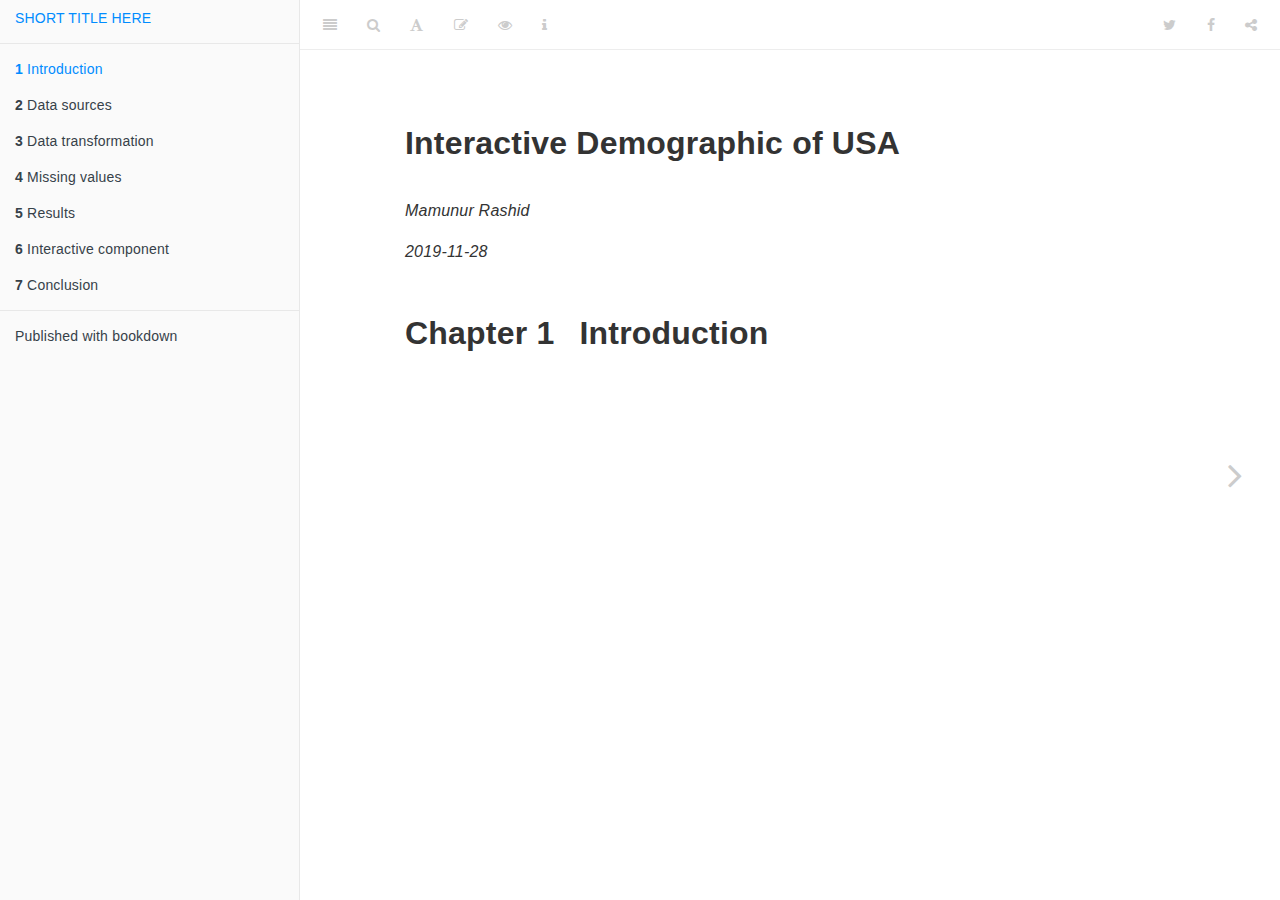
==== commit d48be0c9: "usa demographic" ====
--- a/docs/index.html
+++ b/docs/index.html
@@ -4,11 +4,11 @@
 
   <meta charset="utf-8" />
   <meta http-equiv="X-UA-Compatible" content="IE=edge" />
-  <title>YOUR TITLE HERE</title>
-  <meta name="description" content="YOUR TITLE HERE" />
+  <title>Interactive Demographic of USA</title>
+  <meta name="description" content="Interactive Demographic of USA" />
   <meta name="generator" content="bookdown 0.16 and GitBook 2.6.7" />
 
-  <meta property="og:title" content="YOUR TITLE HERE" />
+  <meta property="og:title" content="Interactive Demographic of USA" />
   <meta property="og:type" content="book" />
   
   
@@ -16,15 +16,15 @@
   
 
   <meta name="twitter:card" content="summary" />
-  <meta name="twitter:title" content="YOUR TITLE HERE" />
+  <meta name="twitter:title" content="Interactive Demographic of USA" />
   
   
   
 
-<meta name="author" content="YOUR NAMES HERE" />
+<meta name="author" content="Mamunur Rashid" />
 
 
-<meta name="date" content="2019-11-23" />
+<meta name="date" content="2019-11-28" />
 
   <meta name="viewport" content="width=device-width, initial-scale=1" />
   <meta name="apple-mobile-web-app-capable" content="yes" />
@@ -87,7 +87,7 @@
       <div class="body-inner">
         <div class="book-header" role="navigation">
           <h1>
-            <i class="fa fa-circle-o-notch fa-spin"></i><a href="./">YOUR TITLE HERE</a>
+            <i class="fa fa-circle-o-notch fa-spin"></i><a href="./">Interactive Demographic of USA</a>
           </h1>
         </div>
 
@@ -96,9 +96,9 @@
 
             <section class="normal" id="section-">
 <div id="header">
-<h1 class="title">YOUR TITLE HERE</h1>
-<p class="author"><em>YOUR NAMES HERE</em></p>
-<p class="date"><em>2019-11-23</em></p>
+<h1 class="title">Interactive Demographic of USA</h1>
+<p class="author"><em>Mamunur Rashid</em></p>
+<p class="date"><em>2019-11-28</em></p>
 </div>
 <div id="introduction" class="section level1">
 <h1><span class="header-section-number">Chapter 1</span> Introduction</h1>
@@ -141,7 +141,7 @@
 "size": 2
 },
 "edit": {
-"link": "https://github.com/YOUR GITHUB USERNAME/YOUR REPO NAME/edit/master/index.Rmd",
+"link": "https://github.com/mr3862/EDAVprojectMR/edit/master/index.Rmd",
 "text": "Edit"
 },
 "history": {
@@ -149,7 +149,7 @@
 "text": null
 },
 "view": {
-"link": "https://github.com/YOUR GITHUB USERNAME/YOUR REPO NAME/blob/master/index.Rmd",
+"link": "https://github.com/mr3862/EDAVprojectMR/blob/master/index.Rmd",
 "text": null
 },
 "download": null,
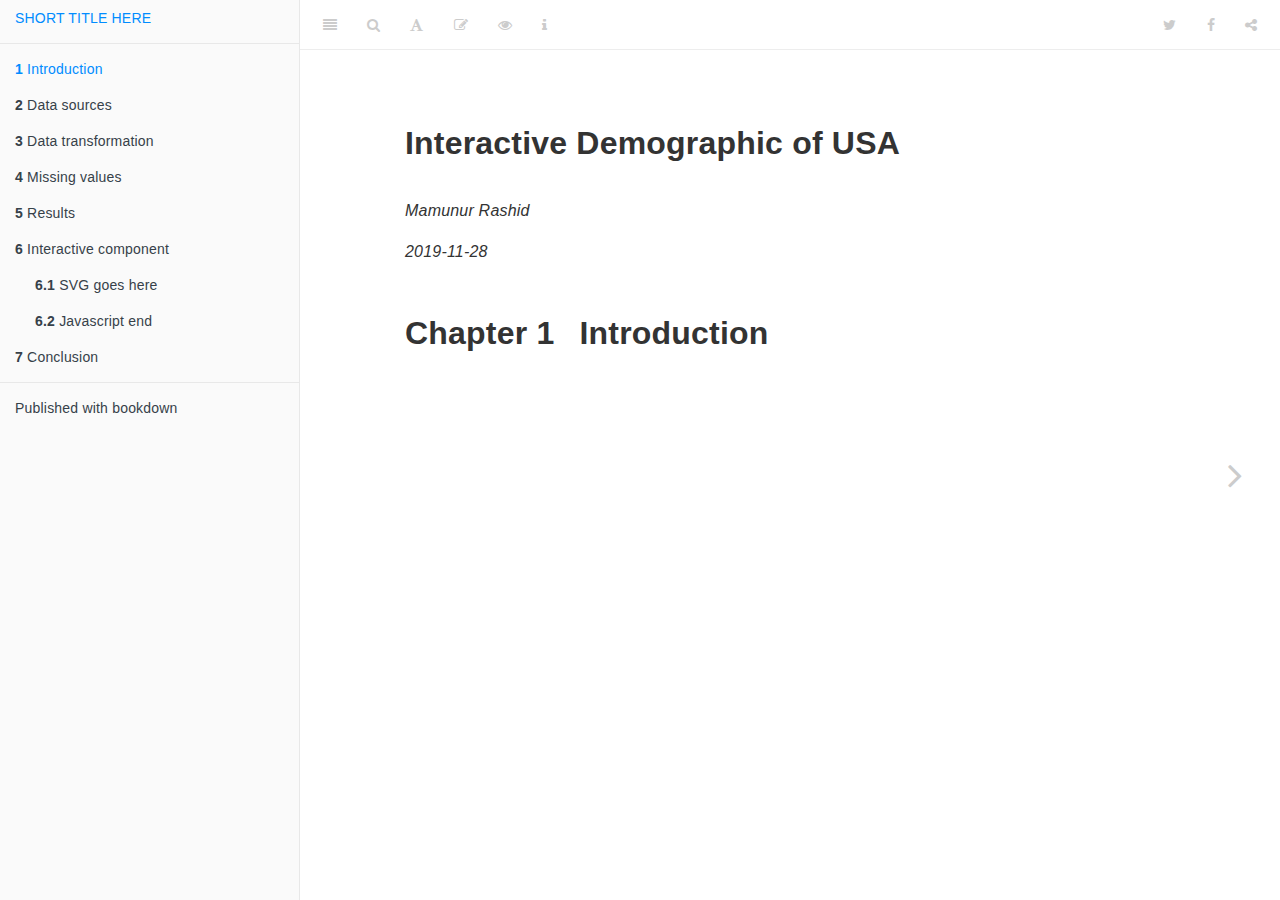
==== commit 3c830cb7: "ddd" ====
--- a/docs/index.html
+++ b/docs/index.html
@@ -74,7 +74,10 @@
 <li class="chapter" data-level="3" data-path="data-transformation.html"><a href="data-transformation.html"><i class="fa fa-check"></i><b>3</b> Data transformation</a></li>
 <li class="chapter" data-level="4" data-path="missing-values.html"><a href="missing-values.html"><i class="fa fa-check"></i><b>4</b> Missing values</a></li>
 <li class="chapter" data-level="5" data-path="results.html"><a href="results.html"><i class="fa fa-check"></i><b>5</b> Results</a></li>
-<li class="chapter" data-level="6" data-path="interactive-component.html"><a href="interactive-component.html"><i class="fa fa-check"></i><b>6</b> Interactive component</a></li>
+<li class="chapter" data-level="6" data-path="interactive-component.html"><a href="interactive-component.html"><i class="fa fa-check"></i><b>6</b> Interactive component</a><ul>
+<li class="chapter" data-level="6.1" data-path="interactive-component.html"><a href="interactive-component.html#svg-goes-here"><i class="fa fa-check"></i><b>6.1</b> SVG goes here</a></li>
+<li class="chapter" data-level="6.2" data-path="interactive-component.html"><a href="interactive-component.html#javascript-end"><i class="fa fa-check"></i><b>6.2</b> Javascript end</a></li>
+</ul></li>
 <li class="chapter" data-level="7" data-path="conclusion.html"><a href="conclusion.html"><i class="fa fa-check"></i><b>7</b> Conclusion</a></li>
 <li class="divider"></li>
 <li><a href="https://github.com/rstudio/bookdown" target="blank">Published with bookdown</a></li>
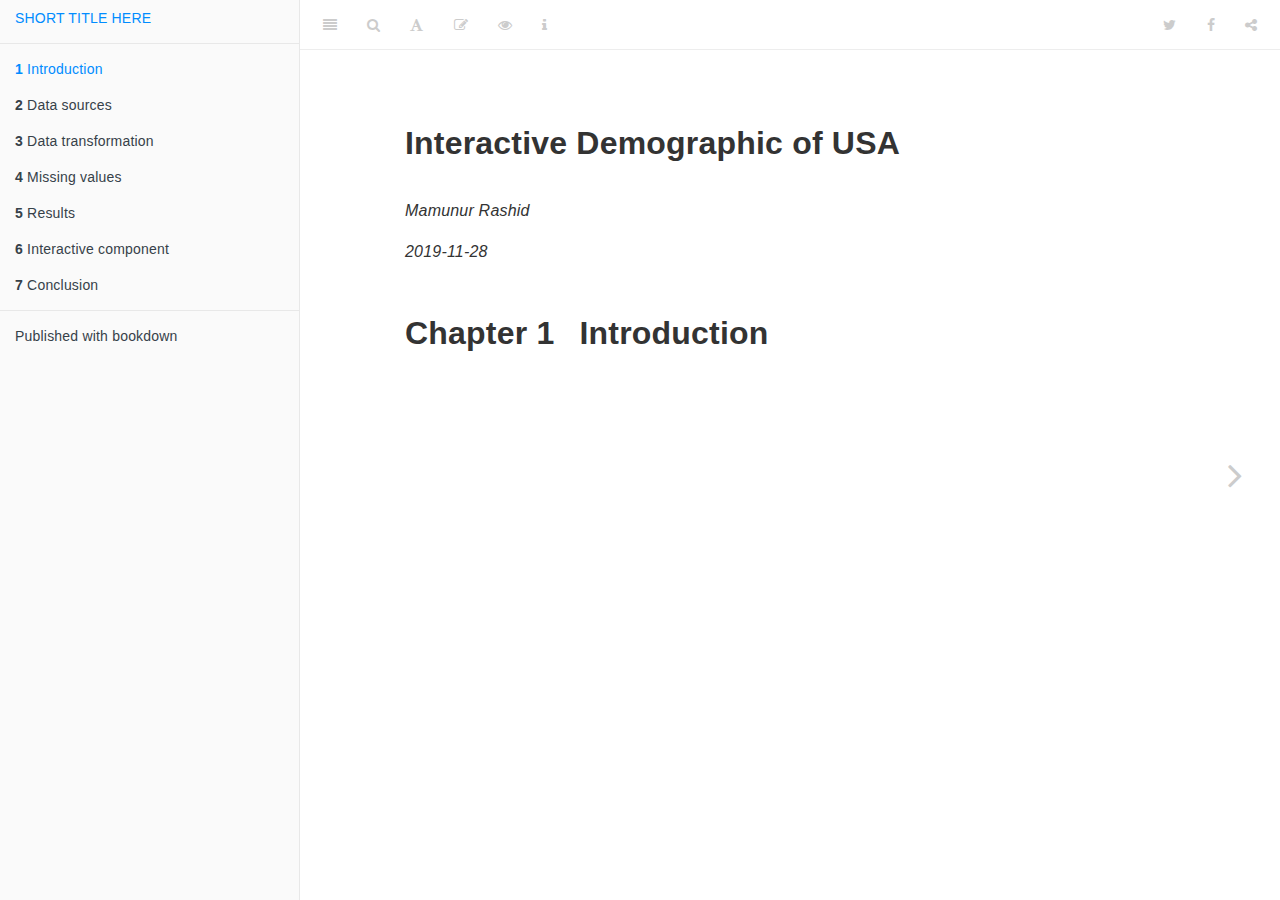
==== commit d55e6fce: "d3 v updated" ====
--- a/docs/index.html
+++ b/docs/index.html
@@ -74,10 +74,7 @@
 <li class="chapter" data-level="3" data-path="data-transformation.html"><a href="data-transformation.html"><i class="fa fa-check"></i><b>3</b> Data transformation</a></li>
 <li class="chapter" data-level="4" data-path="missing-values.html"><a href="missing-values.html"><i class="fa fa-check"></i><b>4</b> Missing values</a></li>
 <li class="chapter" data-level="5" data-path="results.html"><a href="results.html"><i class="fa fa-check"></i><b>5</b> Results</a></li>
-<li class="chapter" data-level="6" data-path="interactive-component.html"><a href="interactive-component.html"><i class="fa fa-check"></i><b>6</b> Interactive component</a><ul>
-<li class="chapter" data-level="6.1" data-path="interactive-component.html"><a href="interactive-component.html#svg-goes-here"><i class="fa fa-check"></i><b>6.1</b> SVG goes here</a></li>
-<li class="chapter" data-level="6.2" data-path="interactive-component.html"><a href="interactive-component.html#javascript-end"><i class="fa fa-check"></i><b>6.2</b> Javascript end</a></li>
-</ul></li>
+<li class="chapter" data-level="6" data-path="interactive-component.html"><a href="interactive-component.html"><i class="fa fa-check"></i><b>6</b> Interactive component</a></li>
 <li class="chapter" data-level="7" data-path="conclusion.html"><a href="conclusion.html"><i class="fa fa-check"></i><b>7</b> Conclusion</a></li>
 <li class="divider"></li>
 <li><a href="https://github.com/rstudio/bookdown" target="blank">Published with bookdown</a></li>
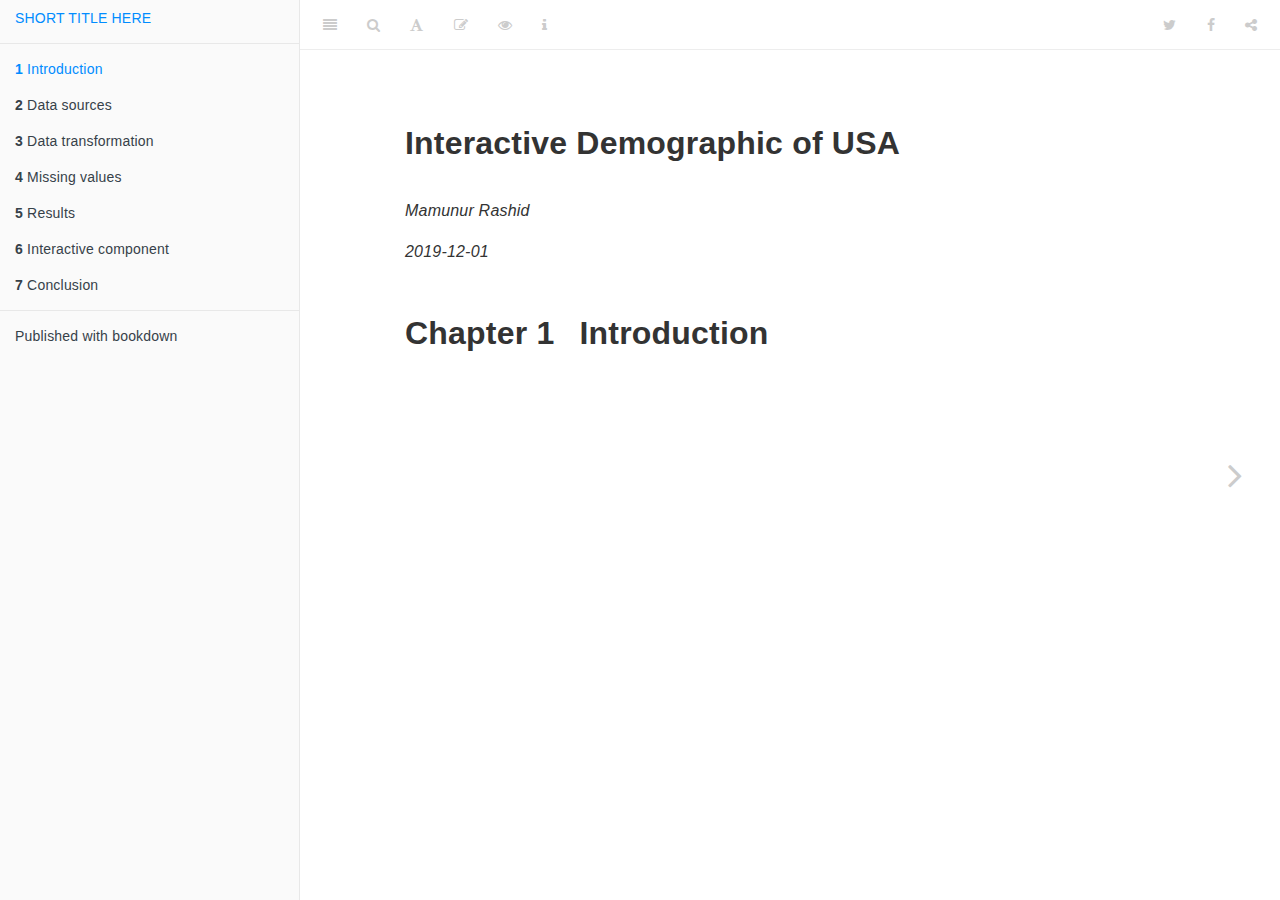
==== commit f560426e: "interactive demographic" ====
--- a/docs/index.html
+++ b/docs/index.html
@@ -24,7 +24,7 @@
 <meta name="author" content="Mamunur Rashid" />
 
 
-<meta name="date" content="2019-11-28" />
+<meta name="date" content="2019-12-01" />
 
   <meta name="viewport" content="width=device-width, initial-scale=1" />
   <meta name="apple-mobile-web-app-capable" content="yes" />
@@ -98,7 +98,7 @@
 <div id="header">
 <h1 class="title">Interactive Demographic of USA</h1>
 <p class="author"><em>Mamunur Rashid</em></p>
-<p class="date"><em>2019-11-28</em></p>
+<p class="date"><em>2019-12-01</em></p>
 </div>
 <div id="introduction" class="section level1">
 <h1><span class="header-section-number">Chapter 1</span> Introduction</h1>
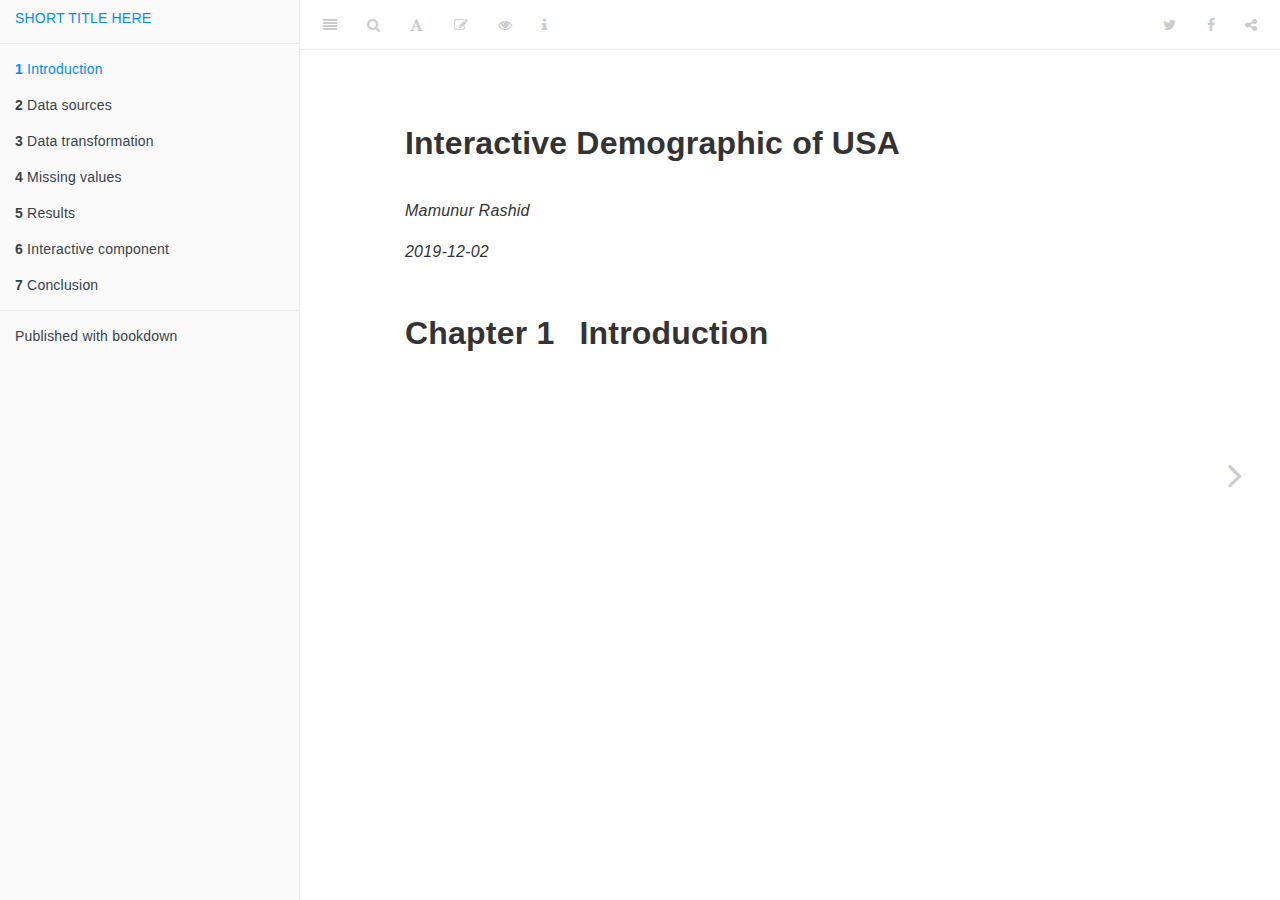
==== commit 11d4ab35: "feedback incorporated" ====
--- a/docs/index.html
+++ b/docs/index.html
@@ -24,7 +24,7 @@
 <meta name="author" content="Mamunur Rashid" />
 
 
-<meta name="date" content="2019-12-01" />
+<meta name="date" content="2019-12-02" />
 
   <meta name="viewport" content="width=device-width, initial-scale=1" />
   <meta name="apple-mobile-web-app-capable" content="yes" />
@@ -98,7 +98,7 @@
 <div id="header">
 <h1 class="title">Interactive Demographic of USA</h1>
 <p class="author"><em>Mamunur Rashid</em></p>
-<p class="date"><em>2019-12-01</em></p>
+<p class="date"><em>2019-12-02</em></p>
 </div>
 <div id="introduction" class="section level1">
 <h1><span class="header-section-number">Chapter 1</span> Introduction</h1>
